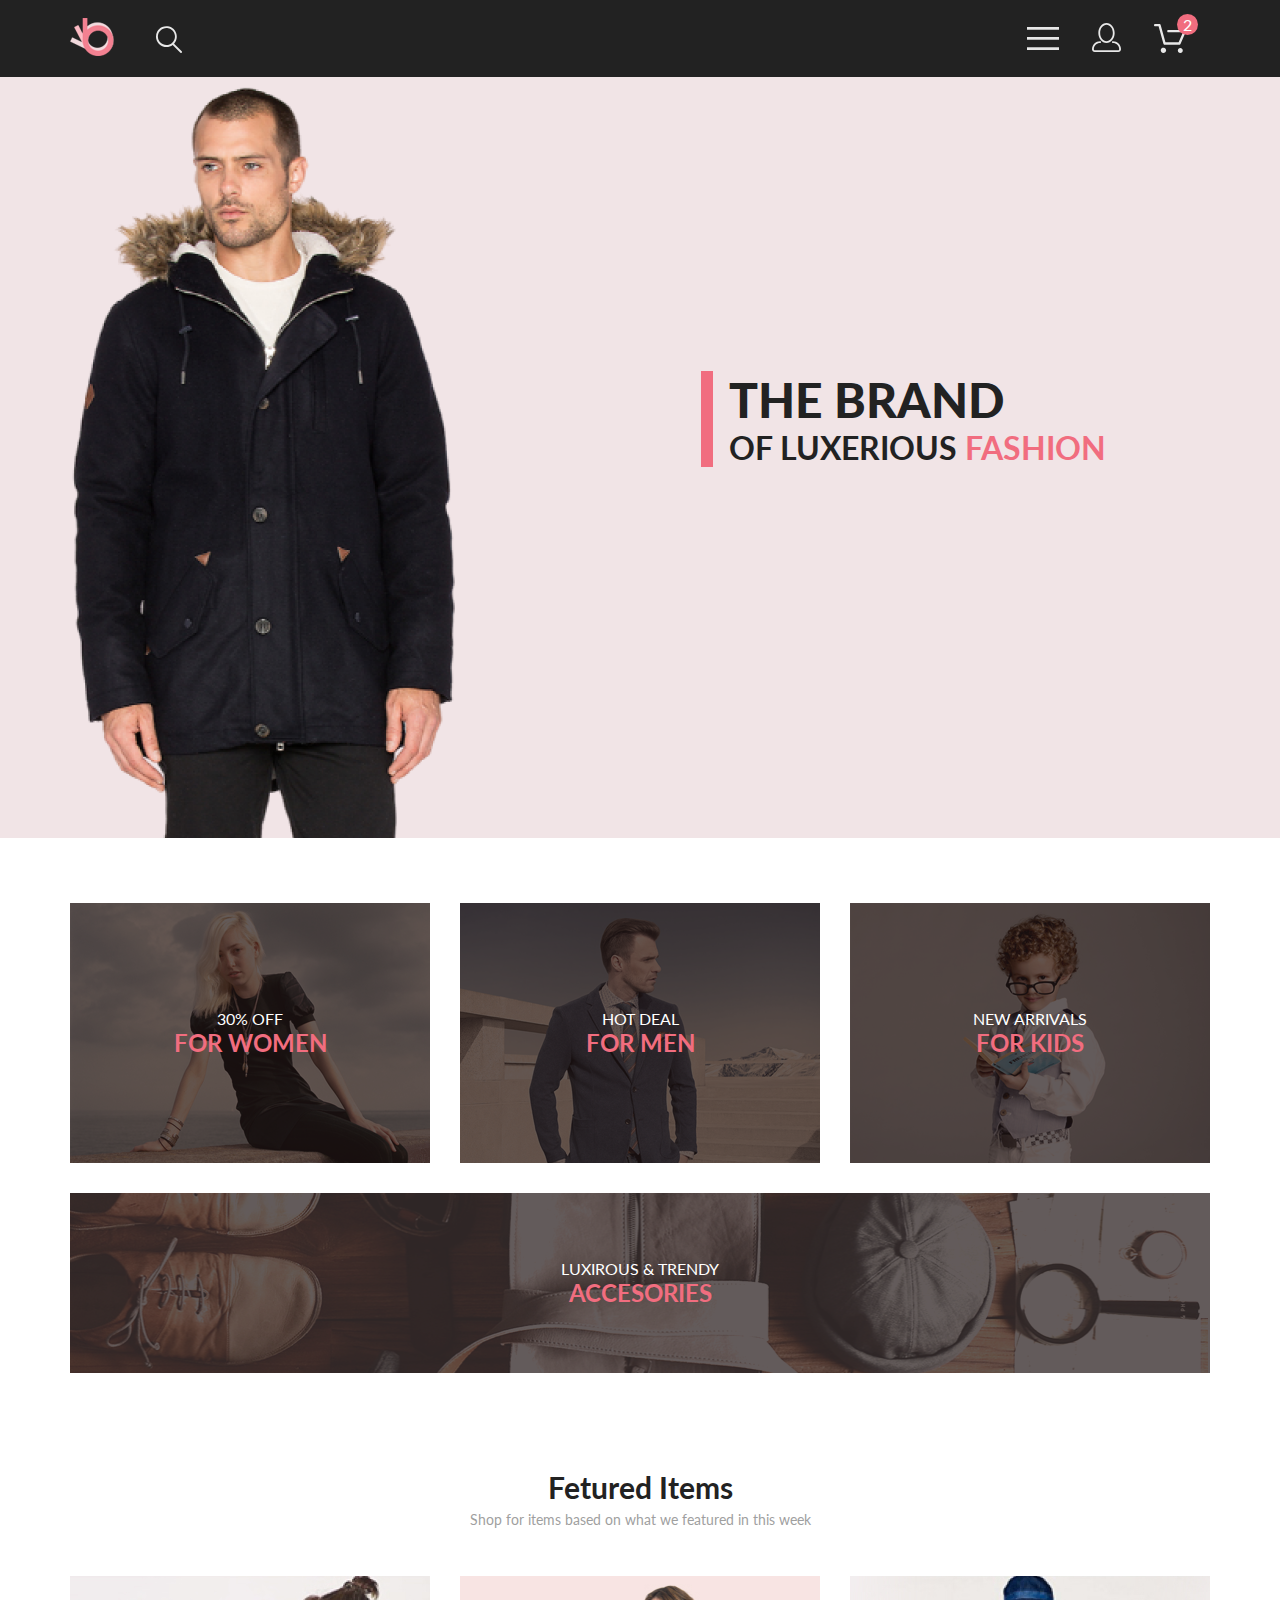
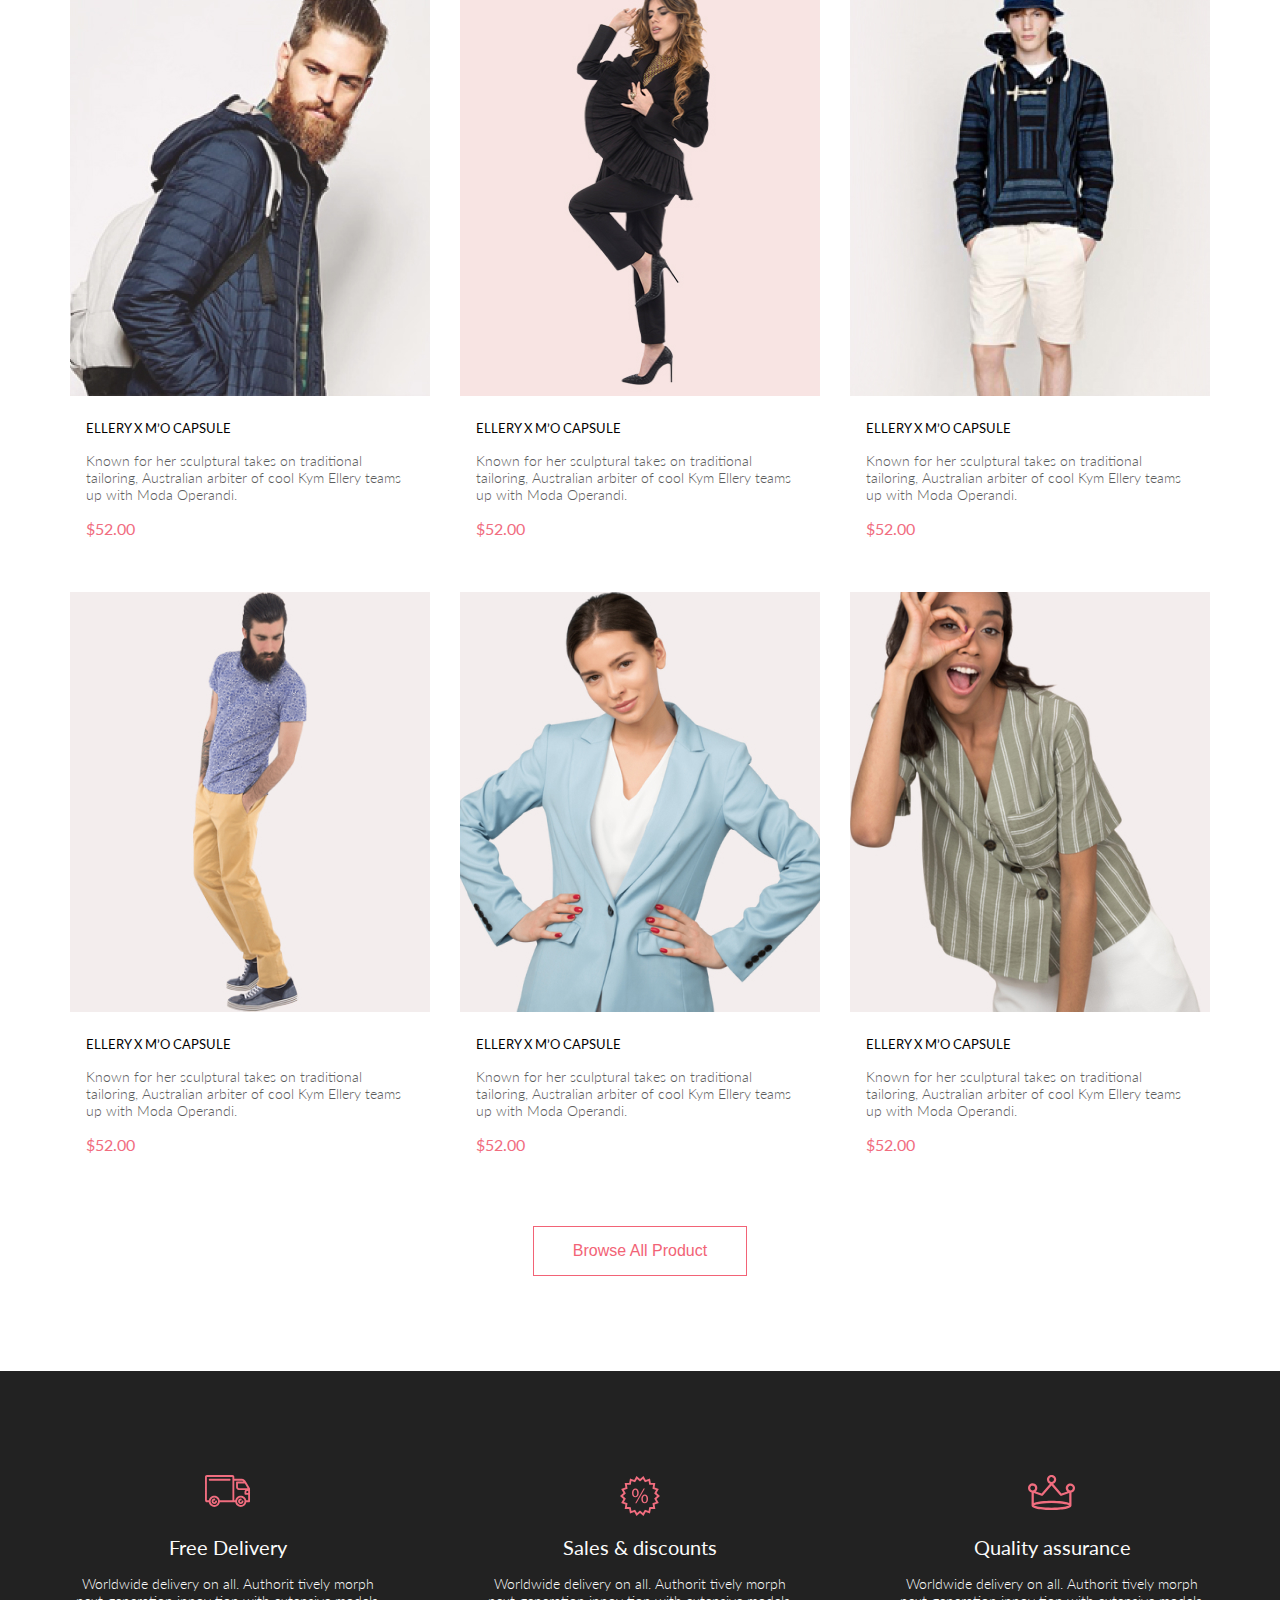
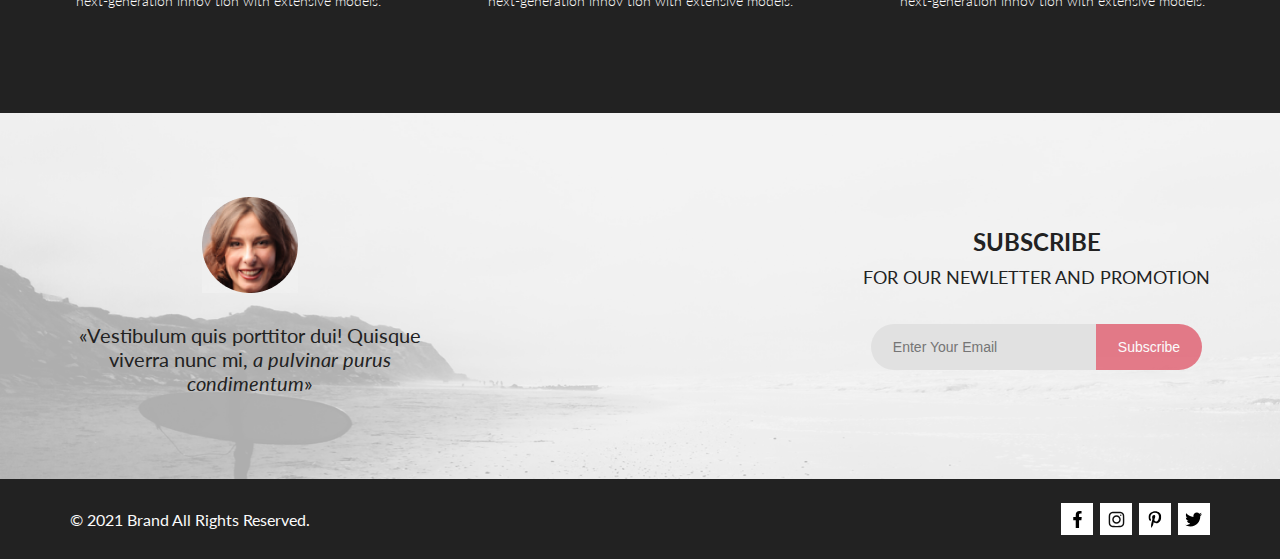
==== index.html @ fbf8406f "change structure" ====
<!DOCTYPE html>
<html lang="en">

<head>
    <meta charset="UTF-8">
    <meta name="viewport" content="width=device-width, initial-scale=1.0">
    <link rel="stylesheet" href="/styles/style.css">
    <link href="https://fonts.googleapis.com/css2?family=Lato:wght@300;400;700;900&display=swap" rel="stylesheet">
    <title>Main</title>
</head>

<body>
    <header class="nav center">
        <nav class="nav-left">
            <a href="#">
                <img src="/img/logo.png" alt="logo" class="logo">
            </a>
            <svg class="search" width="27" height="28" viewBox="0 0 27 28" fill="none"
                xmlns="http://www.w3.org/2000/svg">
                <path
                    d="M19.0589 17.6251C20.6705 15.865 21.6275 13.6039 21.769 11.2216C21.9106 8.83932 21.2281 6.48088 19.8362 4.54232C18.4443 2.60377 16.4278 1.20318 14.1252 0.575765C11.8227 -0.0516554 9.37437 0.132305 7.19143 1.09675C5.0085 2.0612 3.22389 3.74739 2.1373 5.87217C1.05071 7.99695 0.728322 10.4309 1.22426 12.7653C1.72021 15.0997 3.00428 17.1923 4.86085 18.6919C6.71741 20.1914 9.0334 21.0064 11.4199 21.0001C13.6723 21.0031 15.8638 20.2691 17.6599 18.9101L25.4079 26.7171C25.4934 26.8061 25.5958 26.8772 25.7091 26.9261C25.8225 26.9751 25.9444 27.0009 26.0679 27.0021C26.1916 27.0024 26.314 26.9773 26.4276 26.9283C26.5411 26.8793 26.6434 26.8074 26.7279 26.7171C26.9018 26.5362 26.999 26.295 26.999 26.0441C26.999 25.7931 26.9018 25.5519 26.7279 25.371L19.0589 17.6251ZM2.88589 10.5001C2.89873 8.81477 3.41021 7.17101 4.35586 5.776C5.30151 4.38098 6.63899 3.29715 8.1997 2.66114C9.76042 2.02513 11.4745 1.86542 13.1258 2.20213C14.7772 2.53884 16.2919 3.3569 17.479 4.55319C18.6661 5.74948 19.4725 7.27044 19.7965 8.92433C20.1204 10.5782 19.9475 12.291 19.2995 13.8468C18.6515 15.4026 17.5574 16.7316 16.1551 17.6665C14.7529 18.6014 13.1052 19.1002 11.4199 19.1C9.14843 19.0892 6.97409 18.1775 5.3741 16.5652C3.77412 14.9528 2.87924 12.7715 2.88589 10.5001Z"
                    fill="#E8E8E8" />
            </svg>

        </nav>
        <nav class="nav-right">
            <svg onclick="display()" class="nav-bar" width="32" height="23" viewBox="0 0 32 23" fill="none"
                xmlns="http://www.w3.org/2000/svg">
                <path d="M0 23V20.31H32V23H0ZM0 12.76V10.07H32V12.76H0ZM0 2.69V0H32V2.69H0Z" fill="#E8E8E8" />
            </svg>

            <a href="/pages/registration.html" class="profile">
                <svg class="profile" width="29" height="29" viewBox="0 0 29 29" fill="none"
                    xmlns="http://www.w3.org/2000/svg">
                    <path
                        d="M14.5 19.937C19 19.937 22.656 15.464 22.656 9.968C22.656 4.472 19 0 14.5 0C13.3631 0.0217413 12.2463 0.303398 11.2351 0.823397C10.2239 1.34339 9.34507 2.08794 8.66602 3C7.12663 4.99573 6.30819 7.45381 6.34399 9.974C6.34399 15.465 10 19.937 14.5 19.937ZM14.5 1.813C18 1.813 20.844 5.472 20.844 9.969C20.844 14.466 17.998 18.125 14.5 18.125C11.002 18.125 8.15603 14.465 8.15503 9.969C8.15403 5.473 11 1.813 14.5 1.813ZM20.844 18.125C20.6036 18.125 20.373 18.2205 20.203 18.3905C20.033 18.5605 19.9375 18.7911 19.9375 19.0315C19.9375 19.2719 20.033 19.5025 20.203 19.6725C20.373 19.8425 20.6036 19.938 20.844 19.938C22.526 19.9399 24.1386 20.6088 25.3279 21.7982C26.5172 22.9875 27.1861 24.6 27.188 26.282C27.1875 26.5221 27.0918 26.7523 26.922 26.9221C26.7522 27.0918 26.5221 27.1875 26.282 27.188H2.71997C2.47985 27.1875 2.24975 27.0918 2.07996 26.9221C1.91016 26.7523 1.81449 26.5221 1.81396 26.282C1.81608 24.6001 2.48517 22.9877 3.67444 21.7985C4.86371 20.6092 6.47608 19.9401 8.15796 19.938C8.39824 19.938 8.62868 19.8425 8.79858 19.6726C8.96849 19.5027 9.06396 19.2723 9.06396 19.032C9.06396 18.7917 8.96849 18.5613 8.79858 18.3914C8.62868 18.2215 8.39824 18.126 8.15796 18.126C5.99541 18.1279 3.92201 18.9875 2.39258 20.5164C0.863144 22.0453 0.00264777 24.1185 0 26.281C0.000794067 27.0019 0.287502 27.693 0.797241 28.2027C1.30698 28.7125 1.99811 28.9992 2.71899 29H26.282C27.0027 28.9989 27.6936 28.7121 28.2031 28.2024C28.7126 27.6927 28.9992 27.0017 29 26.281C28.9974 24.1187 28.1372 22.0457 26.6083 20.5168C25.0793 18.9878 23.0063 18.1276 20.844 18.125Z"
                        fill="#E8E8E8" />
                </svg>
            </a>

            <a class="cart-icon" href="/pages/cart.html">
                <svg class="cart-icon" width="32" height="29" viewBox="0 0 32 29" fill="none"
                    xmlns="http://www.w3.org/2000/svg">
                    <path
                        d="M26.2009 29C25.5532 28.9738 24.9415 28.6948 24.4972 28.2227C24.0529 27.7506 23.8114 27.1232 23.8245 26.475C23.8376 25.8269 24.1043 25.2097 24.5673 24.7559C25.0303 24.3022 25.6527 24.048 26.301 24.048C26.9493 24.048 27.5717 24.3022 28.0347 24.7559C28.4977 25.2097 28.7644 25.8269 28.7775 26.475C28.7906 27.1232 28.549 27.7506 28.1047 28.2227C27.6604 28.6948 27.0488 28.9738 26.401 29H26.2009ZM6.75293 26.32C6.75293 25.79 6.91011 25.2718 7.20459 24.8311C7.49907 24.3904 7.91764 24.0469 8.40735 23.844C8.89705 23.6412 9.43594 23.5881 9.95581 23.6915C10.4757 23.7949 10.9532 24.0502 11.328 24.425C11.7028 24.7998 11.9581 25.2773 12.0615 25.7972C12.1649 26.317 12.1118 26.8559 11.9089 27.3456C11.7061 27.8353 11.3626 28.2539 10.9219 28.5483C10.4812 28.8428 9.96304 29 9.43298 29C9.08087 29.0003 8.73212 28.9311 8.40674 28.7966C8.08136 28.662 7.78569 28.4646 7.53662 28.2158C7.28755 27.9669 7.09001 27.6713 6.9552 27.3461C6.82039 27.0208 6.75098 26.6721 6.75098 26.32H6.75293ZM10.553 20.686C10.2935 20.6868 10.0409 20.6024 9.83411 20.4457C9.62727 20.2891 9.47758 20.0689 9.40796 19.819L4.57495 2.36401H1.18201C0.868521 2.36401 0.567859 2.23947 0.346191 2.01781C0.124523 1.79614 0 1.49549 0 1.18201C0 0.868519 0.124523 0.567873 0.346191 0.346205C0.567859 0.124537 0.868521 5.81268e-06 1.18201 5.81268e-06H5.46301C5.7225 -0.00080736 5.97504 0.0837201 6.18176 0.240568C6.38848 0.397416 6.53784 0.617884 6.60693 0.868006L11.4399 18.323H24.6179L29.001 8.27501H14.401C14.2428 8.27961 14.0854 8.25242 13.9379 8.19507C13.7904 8.13771 13.6559 8.05134 13.5424 7.94108C13.4288 7.83082 13.3386 7.69891 13.277 7.55315C13.2154 7.40739 13.1836 7.25075 13.1836 7.0925C13.1836 6.93426 13.2154 6.77762 13.277 6.63186C13.3386 6.4861 13.4288 6.35419 13.5424 6.24393C13.6559 6.13367 13.7904 6.0473 13.9379 5.98994C14.0854 5.93259 14.2428 5.90541 14.401 5.91001H30.814C31.0097 5.90996 31.2022 5.95866 31.3744 6.05172C31.5465 6.14478 31.6928 6.27926 31.7999 6.44301C31.9078 6.60729 31.9734 6.79569 31.9908 6.99145C32.0083 7.18721 31.9771 7.38424 31.9 7.565L26.495 19.977C26.4026 20.1876 26.251 20.3668 26.0585 20.4927C25.866 20.6186 25.641 20.6858 25.411 20.686H10.553Z"
                        fill="#E8E8E8" />
                </svg>
            </a>


            <aside class="aside-menu" id="menu">
                <section class="menu">
                    <h4>Menu</h4>
                    <div class="menu-content">
                        <article class="man">
                            <h4>Man</h4>
                            <div class="column-menu"><a href="#">Accesories</a><a href="#">Bags</a><a
                                    href="#">Denim</a><a href="#">T-shirts</a></div>
                        </article>
                        <article class="woman">
                            <h4>Woman</h4>
                            <div class="column-menu"><a href="#">Accesories</a><a href="#">Jackets
                                    &amp;&nbsp;Coats</a><a href="#">Polos</a><a href="#">T-shirts</a><a
                                    href="#">Shirts</a></div>
                        </article>
                        <article class="kids">
                            <h4>Kids</h4>
                            <div class="column-menu"><a href="#">Accesories</a><a href="#">Jackets
                                    &amp;&nbsp;Coats</a><a href="#">Polos</a><a href="#">T-shirts</a><a
                                    href="#">Shirts</a><a href="#">Bags</a>
                            </div>
                        </article>
                    </div>
                </section>
            </aside>
        </nav>
    </header>

    <div class="center bg">
        <div class="brand">
            <img src="/img/man.png" alt="model">
            <article class="content">
                <h1 class="title">The brand</h1>
                <h2 class="subtitle">of&nbsp;luxerious <span class="mark">fashion</span></h2>
            </article>
        </div>
    </div>

    <div class="categories center">
        <div class="category img-bg1">
            <article class="category-content">
                <h4 class="subtitle">30% Off</h4>
                <h3 class="title">For women</h3>
            </article>
        </div>
        <div class="category img-bg2">
            <article class="category-content">
                <h4 class="subtitle">Hot Deal</h4>
                <h3 class="title">For men</h3>
            </article>
        </div>
        <div class="category img-bg3">
            <article class="category-content">
                <h4 class="subtitle">New Arrivals</h4>
                <h3 class="title">For kids</h3>
            </article>
        </div>
        <div class="category long img-bg4">
            <article class="category-content">
                <h4 class="subtitle">Luxirous &amp;&nbsp;Trendy</h4>
                <h3 class="title">Accesories</h3>
            </article>
        </div>
    </div>

    <div class="products center">
        <article class="sencation">
            <h2>Fetured Items</h2>
            <p>Shop for items based on&nbsp;what we&nbsp;featured in&nbsp;this week</p>
        </article>
        <div class="items">
            <a href="/pages/product.html">
                <div class="item">
                    <div class="hover-container">
                        <button class="browse-all to-cart"><svg xmlns="http://www.w3.org/2000/svg" width="27"
                                height="25" viewBox="0 0 27 25" fill="none">
                                <path
                                    d="M5.49847 22.185C5.50635 21.752 5.64091 21.3309 5.88519 20.9748C6.12947 20.6186 6.47261 20.3431 6.87158 20.1828C7.27055 20.0226 7.7076 19.9848 8.12781 20.0741C8.54802 20.1635 8.93269 20.376 9.23358 20.685C9.53447 20.994 9.73817 21.3857 9.81909 21.811C9.90002 22.2363 9.85453 22.6763 9.68842 23.0756C9.52231 23.475 9.24296 23.8161 8.88538 24.0559C8.52779 24.2957 8.10791 24.4237 7.67847 24.4237C7.38955 24.4211 7.10399 24.3611 6.83807 24.2472C6.57216 24.1333 6.3311 23.9676 6.12866 23.7597C5.92623 23.5518 5.76639 23.3057 5.65826 23.0355C5.55013 22.7653 5.49584 22.4763 5.49847 22.185ZM21.3045 24.4237C20.8711 24.4303 20.4453 24.3087 20.0797 24.074C19.7141 23.8393 19.4247 23.5017 19.2471 23.103C19.0696 22.7042 19.0117 22.2618 19.0806 21.8303C19.1496 21.3988 19.3423 20.9971 19.6351 20.6748C19.9278 20.3524 20.3077 20.1236 20.728 20.0165C21.1482 19.9095 21.5903 19.929 21.9997 20.0724C22.4091 20.2159 22.7679 20.4771 23.0317 20.8238C23.2956 21.1706 23.453 21.5877 23.4845 22.0236C23.5269 22.6155 23.3369 23.2004 22.9555 23.6523C22.7706 23.8745 22.5436 24.0574 22.2877 24.1901C22.0319 24.3227 21.7524 24.4025 21.4655 24.4247L21.3045 24.4237ZM8.59351 17.4855C8.38116 17.4851 8.17488 17.414 8.00671 17.2833C7.83855 17.1525 7.71792 16.9694 7.66351 16.7624L3.73651 2.19527H0.978516C0.719001 2.19527 0.470064 2.09128 0.28656 1.90622C0.103056 1.72116 0 1.47018 0 1.20847C0 0.946764 0.103056 0.695782 0.28656 0.510726C0.470064 0.325669 0.719001 0.22168 0.978516 0.22168H4.45752C4.66982 0.222254 4.876 0.293463 5.04413 0.424184C5.21226 0.554905 5.33295 0.737883 5.38751 0.944787L9.31451 15.5119H20.0185L23.5765 7.12665H11.7185C11.459 7.12665 11.2101 7.02266 11.0266 6.83761C10.8431 6.65255 10.74 6.40157 10.74 6.13986C10.74 5.87815 10.8431 5.62717 11.0266 5.44211C11.2101 5.25705 11.459 5.15306 11.7185 5.15306H25.0535C25.2131 5.15352 25.3701 5.19451 25.5099 5.27223C25.6497 5.34995 25.7679 5.46195 25.8535 5.59784C25.9413 5.73569 25.9945 5.89303 26.0084 6.05627C26.0224 6.21951 25.9966 6.38368 25.9335 6.53465L21.5425 16.8935C21.469 17.0684 21.3462 17.2177 21.1895 17.3229C21.0327 17.4281 20.8488 17.4846 20.6605 17.4855H8.59351Z"
                                    fill="#EF5B70" />
                            </svg>Add to&nbsp;Cart</button>
                    </div>
                    <img src="/img/item1.jpg" alt="">
                    <article class="item-content">
                        <h4>ELLERY X&nbsp;M&rsquo;O CAPSULE</h4>
                        <p>Known for her sculptural takes on&nbsp;traditional tailoring, Australian arbiter of&nbsp;cool
                            Kym
                            Ellery
                            teams
                            up&nbsp;with Moda Operandi.</p>
                        <p class="price">$52.00</p>
                    </article>
                </div>
            </a>
            <a href="/pages/product.html">
                <div class="item">
                    <div class="hover-container">
                        <button class="browse-all to-cart"><svg xmlns="http://www.w3.org/2000/svg" width="27"
                                height="25" viewBox="0 0 27 25" fill="none">
                                <path
                                    d="M5.49847 22.185C5.50635 21.752 5.64091 21.3309 5.88519 20.9748C6.12947 20.6186 6.47261 20.3431 6.87158 20.1828C7.27055 20.0226 7.7076 19.9848 8.12781 20.0741C8.54802 20.1635 8.93269 20.376 9.23358 20.685C9.53447 20.994 9.73817 21.3857 9.81909 21.811C9.90002 22.2363 9.85453 22.6763 9.68842 23.0756C9.52231 23.475 9.24296 23.8161 8.88538 24.0559C8.52779 24.2957 8.10791 24.4237 7.67847 24.4237C7.38955 24.4211 7.10399 24.3611 6.83807 24.2472C6.57216 24.1333 6.3311 23.9676 6.12866 23.7597C5.92623 23.5518 5.76639 23.3057 5.65826 23.0355C5.55013 22.7653 5.49584 22.4763 5.49847 22.185ZM21.3045 24.4237C20.8711 24.4303 20.4453 24.3087 20.0797 24.074C19.7141 23.8393 19.4247 23.5017 19.2471 23.103C19.0696 22.7042 19.0117 22.2618 19.0806 21.8303C19.1496 21.3988 19.3423 20.9971 19.6351 20.6748C19.9278 20.3524 20.3077 20.1236 20.728 20.0165C21.1482 19.9095 21.5903 19.929 21.9997 20.0724C22.4091 20.2159 22.7679 20.4771 23.0317 20.8238C23.2956 21.1706 23.453 21.5877 23.4845 22.0236C23.5269 22.6155 23.3369 23.2004 22.9555 23.6523C22.7706 23.8745 22.5436 24.0574 22.2877 24.1901C22.0319 24.3227 21.7524 24.4025 21.4655 24.4247L21.3045 24.4237ZM8.59351 17.4855C8.38116 17.4851 8.17488 17.414 8.00671 17.2833C7.83855 17.1525 7.71792 16.9694 7.66351 16.7624L3.73651 2.19527H0.978516C0.719001 2.19527 0.470064 2.09128 0.28656 1.90622C0.103056 1.72116 0 1.47018 0 1.20847C0 0.946764 0.103056 0.695782 0.28656 0.510726C0.470064 0.325669 0.719001 0.22168 0.978516 0.22168H4.45752C4.66982 0.222254 4.876 0.293463 5.04413 0.424184C5.21226 0.554905 5.33295 0.737883 5.38751 0.944787L9.31451 15.5119H20.0185L23.5765 7.12665H11.7185C11.459 7.12665 11.2101 7.02266 11.0266 6.83761C10.8431 6.65255 10.74 6.40157 10.74 6.13986C10.74 5.87815 10.8431 5.62717 11.0266 5.44211C11.2101 5.25705 11.459 5.15306 11.7185 5.15306H25.0535C25.2131 5.15352 25.3701 5.19451 25.5099 5.27223C25.6497 5.34995 25.7679 5.46195 25.8535 5.59784C25.9413 5.73569 25.9945 5.89303 26.0084 6.05627C26.0224 6.21951 25.9966 6.38368 25.9335 6.53465L21.5425 16.8935C21.469 17.0684 21.3462 17.2177 21.1895 17.3229C21.0327 17.4281 20.8488 17.4846 20.6605 17.4855H8.59351Z"
                                    fill="#EF5B70" />
                            </svg>Add to&nbsp;Cart</button>
                    </div>
                    <img src="/img/item2.jpg" alt="">
                    <article class="item-content">
                        <h4>ELLERY X&nbsp;M&rsquo;O CAPSULE</h4>
                        <p>Known for her sculptural takes on&nbsp;traditional tailoring, Australian arbiter of&nbsp;cool
                            Kym
                            Ellery
                            teams
                            up&nbsp;with Moda Operandi.</p>
                        <p class="price">$52.00</p>
                    </article>
                </div>
            </a>
            <a href="/pages/product.html">
                <div class="item">
                    <div class="hover-container">
                        <button class="browse-all to-cart"><svg xmlns="http://www.w3.org/2000/svg" width="27"
                                height="25" viewBox="0 0 27 25" fill="none">
                                <path
                                    d="M5.49847 22.185C5.50635 21.752 5.64091 21.3309 5.88519 20.9748C6.12947 20.6186 6.47261 20.3431 6.87158 20.1828C7.27055 20.0226 7.7076 19.9848 8.12781 20.0741C8.54802 20.1635 8.93269 20.376 9.23358 20.685C9.53447 20.994 9.73817 21.3857 9.81909 21.811C9.90002 22.2363 9.85453 22.6763 9.68842 23.0756C9.52231 23.475 9.24296 23.8161 8.88538 24.0559C8.52779 24.2957 8.10791 24.4237 7.67847 24.4237C7.38955 24.4211 7.10399 24.3611 6.83807 24.2472C6.57216 24.1333 6.3311 23.9676 6.12866 23.7597C5.92623 23.5518 5.76639 23.3057 5.65826 23.0355C5.55013 22.7653 5.49584 22.4763 5.49847 22.185ZM21.3045 24.4237C20.8711 24.4303 20.4453 24.3087 20.0797 24.074C19.7141 23.8393 19.4247 23.5017 19.2471 23.103C19.0696 22.7042 19.0117 22.2618 19.0806 21.8303C19.1496 21.3988 19.3423 20.9971 19.6351 20.6748C19.9278 20.3524 20.3077 20.1236 20.728 20.0165C21.1482 19.9095 21.5903 19.929 21.9997 20.0724C22.4091 20.2159 22.7679 20.4771 23.0317 20.8238C23.2956 21.1706 23.453 21.5877 23.4845 22.0236C23.5269 22.6155 23.3369 23.2004 22.9555 23.6523C22.7706 23.8745 22.5436 24.0574 22.2877 24.1901C22.0319 24.3227 21.7524 24.4025 21.4655 24.4247L21.3045 24.4237ZM8.59351 17.4855C8.38116 17.4851 8.17488 17.414 8.00671 17.2833C7.83855 17.1525 7.71792 16.9694 7.66351 16.7624L3.73651 2.19527H0.978516C0.719001 2.19527 0.470064 2.09128 0.28656 1.90622C0.103056 1.72116 0 1.47018 0 1.20847C0 0.946764 0.103056 0.695782 0.28656 0.510726C0.470064 0.325669 0.719001 0.22168 0.978516 0.22168H4.45752C4.66982 0.222254 4.876 0.293463 5.04413 0.424184C5.21226 0.554905 5.33295 0.737883 5.38751 0.944787L9.31451 15.5119H20.0185L23.5765 7.12665H11.7185C11.459 7.12665 11.2101 7.02266 11.0266 6.83761C10.8431 6.65255 10.74 6.40157 10.74 6.13986C10.74 5.87815 10.8431 5.62717 11.0266 5.44211C11.2101 5.25705 11.459 5.15306 11.7185 5.15306H25.0535C25.2131 5.15352 25.3701 5.19451 25.5099 5.27223C25.6497 5.34995 25.7679 5.46195 25.8535 5.59784C25.9413 5.73569 25.9945 5.89303 26.0084 6.05627C26.0224 6.21951 25.9966 6.38368 25.9335 6.53465L21.5425 16.8935C21.469 17.0684 21.3462 17.2177 21.1895 17.3229C21.0327 17.4281 20.8488 17.4846 20.6605 17.4855H8.59351Z"
                                    fill="#EF5B70" />
                            </svg>Add to&nbsp;Cart</button>
                    </div>
                    <img src="/img/item3.jpg" alt="">
                    <article class="item-content">
                        <h4>ELLERY X&nbsp;M&rsquo;O CAPSULE</h4>
                        <p>Known for her sculptural takes on&nbsp;traditional tailoring, Australian arbiter of&nbsp;cool
                            Kym
                            Ellery
                            teams
                            up&nbsp;with Moda Operandi.</p>
                        <p class="price">$52.00</p>
                    </article>
                </div>
            </a>
            <a href="/pages/product.html">
                <div class="item">
                    <div class="hover-container">
                        <button class="browse-all to-cart"><svg xmlns="http://www.w3.org/2000/svg" width="27"
                                height="25" viewBox="0 0 27 25" fill="none">
                                <path
                                    d="M5.49847 22.185C5.50635 21.752 5.64091 21.3309 5.88519 20.9748C6.12947 20.6186 6.47261 20.3431 6.87158 20.1828C7.27055 20.0226 7.7076 19.9848 8.12781 20.0741C8.54802 20.1635 8.93269 20.376 9.23358 20.685C9.53447 20.994 9.73817 21.3857 9.81909 21.811C9.90002 22.2363 9.85453 22.6763 9.68842 23.0756C9.52231 23.475 9.24296 23.8161 8.88538 24.0559C8.52779 24.2957 8.10791 24.4237 7.67847 24.4237C7.38955 24.4211 7.10399 24.3611 6.83807 24.2472C6.57216 24.1333 6.3311 23.9676 6.12866 23.7597C5.92623 23.5518 5.76639 23.3057 5.65826 23.0355C5.55013 22.7653 5.49584 22.4763 5.49847 22.185ZM21.3045 24.4237C20.8711 24.4303 20.4453 24.3087 20.0797 24.074C19.7141 23.8393 19.4247 23.5017 19.2471 23.103C19.0696 22.7042 19.0117 22.2618 19.0806 21.8303C19.1496 21.3988 19.3423 20.9971 19.6351 20.6748C19.9278 20.3524 20.3077 20.1236 20.728 20.0165C21.1482 19.9095 21.5903 19.929 21.9997 20.0724C22.4091 20.2159 22.7679 20.4771 23.0317 20.8238C23.2956 21.1706 23.453 21.5877 23.4845 22.0236C23.5269 22.6155 23.3369 23.2004 22.9555 23.6523C22.7706 23.8745 22.5436 24.0574 22.2877 24.1901C22.0319 24.3227 21.7524 24.4025 21.4655 24.4247L21.3045 24.4237ZM8.59351 17.4855C8.38116 17.4851 8.17488 17.414 8.00671 17.2833C7.83855 17.1525 7.71792 16.9694 7.66351 16.7624L3.73651 2.19527H0.978516C0.719001 2.19527 0.470064 2.09128 0.28656 1.90622C0.103056 1.72116 0 1.47018 0 1.20847C0 0.946764 0.103056 0.695782 0.28656 0.510726C0.470064 0.325669 0.719001 0.22168 0.978516 0.22168H4.45752C4.66982 0.222254 4.876 0.293463 5.04413 0.424184C5.21226 0.554905 5.33295 0.737883 5.38751 0.944787L9.31451 15.5119H20.0185L23.5765 7.12665H11.7185C11.459 7.12665 11.2101 7.02266 11.0266 6.83761C10.8431 6.65255 10.74 6.40157 10.74 6.13986C10.74 5.87815 10.8431 5.62717 11.0266 5.44211C11.2101 5.25705 11.459 5.15306 11.7185 5.15306H25.0535C25.2131 5.15352 25.3701 5.19451 25.5099 5.27223C25.6497 5.34995 25.7679 5.46195 25.8535 5.59784C25.9413 5.73569 25.9945 5.89303 26.0084 6.05627C26.0224 6.21951 25.9966 6.38368 25.9335 6.53465L21.5425 16.8935C21.469 17.0684 21.3462 17.2177 21.1895 17.3229C21.0327 17.4281 20.8488 17.4846 20.6605 17.4855H8.59351Z"
                                    fill="#EF5B70" />
                            </svg>Add to&nbsp;Cart</button>
                    </div>
                    <img src="/img/item4.jpg" alt="">
                    <article class="item-content">
                        <h4>ELLERY X&nbsp;M&rsquo;O CAPSULE</h4>
                        <p>Known for her sculptural takes on&nbsp;traditional tailoring, Australian arbiter of&nbsp;cool
                            Kym
                            Ellery
                            teams
                            up&nbsp;with Moda Operandi.</p>
                        <p class="price">$52.00</p>
                    </article>
                </div>
            </a>
            <a href="/pages/product.html">
                <div class="item">
                    <div class="hover-container">
                        <button class="browse-all to-cart"><svg xmlns="http://www.w3.org/2000/svg" width="27"
                                height="25" viewBox="0 0 27 25" fill="none">
                                <path
                                    d="M5.49847 22.185C5.50635 21.752 5.64091 21.3309 5.88519 20.9748C6.12947 20.6186 6.47261 20.3431 6.87158 20.1828C7.27055 20.0226 7.7076 19.9848 8.12781 20.0741C8.54802 20.1635 8.93269 20.376 9.23358 20.685C9.53447 20.994 9.73817 21.3857 9.81909 21.811C9.90002 22.2363 9.85453 22.6763 9.68842 23.0756C9.52231 23.475 9.24296 23.8161 8.88538 24.0559C8.52779 24.2957 8.10791 24.4237 7.67847 24.4237C7.38955 24.4211 7.10399 24.3611 6.83807 24.2472C6.57216 24.1333 6.3311 23.9676 6.12866 23.7597C5.92623 23.5518 5.76639 23.3057 5.65826 23.0355C5.55013 22.7653 5.49584 22.4763 5.49847 22.185ZM21.3045 24.4237C20.8711 24.4303 20.4453 24.3087 20.0797 24.074C19.7141 23.8393 19.4247 23.5017 19.2471 23.103C19.0696 22.7042 19.0117 22.2618 19.0806 21.8303C19.1496 21.3988 19.3423 20.9971 19.6351 20.6748C19.9278 20.3524 20.3077 20.1236 20.728 20.0165C21.1482 19.9095 21.5903 19.929 21.9997 20.0724C22.4091 20.2159 22.7679 20.4771 23.0317 20.8238C23.2956 21.1706 23.453 21.5877 23.4845 22.0236C23.5269 22.6155 23.3369 23.2004 22.9555 23.6523C22.7706 23.8745 22.5436 24.0574 22.2877 24.1901C22.0319 24.3227 21.7524 24.4025 21.4655 24.4247L21.3045 24.4237ZM8.59351 17.4855C8.38116 17.4851 8.17488 17.414 8.00671 17.2833C7.83855 17.1525 7.71792 16.9694 7.66351 16.7624L3.73651 2.19527H0.978516C0.719001 2.19527 0.470064 2.09128 0.28656 1.90622C0.103056 1.72116 0 1.47018 0 1.20847C0 0.946764 0.103056 0.695782 0.28656 0.510726C0.470064 0.325669 0.719001 0.22168 0.978516 0.22168H4.45752C4.66982 0.222254 4.876 0.293463 5.04413 0.424184C5.21226 0.554905 5.33295 0.737883 5.38751 0.944787L9.31451 15.5119H20.0185L23.5765 7.12665H11.7185C11.459 7.12665 11.2101 7.02266 11.0266 6.83761C10.8431 6.65255 10.74 6.40157 10.74 6.13986C10.74 5.87815 10.8431 5.62717 11.0266 5.44211C11.2101 5.25705 11.459 5.15306 11.7185 5.15306H25.0535C25.2131 5.15352 25.3701 5.19451 25.5099 5.27223C25.6497 5.34995 25.7679 5.46195 25.8535 5.59784C25.9413 5.73569 25.9945 5.89303 26.0084 6.05627C26.0224 6.21951 25.9966 6.38368 25.9335 6.53465L21.5425 16.8935C21.469 17.0684 21.3462 17.2177 21.1895 17.3229C21.0327 17.4281 20.8488 17.4846 20.6605 17.4855H8.59351Z"
                                    fill="#EF5B70" />
                            </svg>Add to&nbsp;Cart</button>
                    </div>
                    <img src="/img/item5.jpg" alt="">
                    <article class="item-content">
                        <h4>ELLERY X&nbsp;M&rsquo;O CAPSULE</h4>
                        <p>Known for her sculptural takes on&nbsp;traditional tailoring, Australian arbiter of&nbsp;cool
                            Kym
                            Ellery
                            teams
                            up&nbsp;with Moda Operandi.</p>
                        <p class="price">$52.00</p>
                    </article>
                </div>
            </a>
            <a href="/pages/product.html">
                <div class="item">
                    <div class="hover-container">
                        <button class="browse-all to-cart"><svg xmlns="http://www.w3.org/2000/svg" width="27"
                                height="25" viewBox="0 0 27 25" fill="none">
                                <path
                                    d="M5.49847 22.185C5.50635 21.752 5.64091 21.3309 5.88519 20.9748C6.12947 20.6186 6.47261 20.3431 6.87158 20.1828C7.27055 20.0226 7.7076 19.9848 8.12781 20.0741C8.54802 20.1635 8.93269 20.376 9.23358 20.685C9.53447 20.994 9.73817 21.3857 9.81909 21.811C9.90002 22.2363 9.85453 22.6763 9.68842 23.0756C9.52231 23.475 9.24296 23.8161 8.88538 24.0559C8.52779 24.2957 8.10791 24.4237 7.67847 24.4237C7.38955 24.4211 7.10399 24.3611 6.83807 24.2472C6.57216 24.1333 6.3311 23.9676 6.12866 23.7597C5.92623 23.5518 5.76639 23.3057 5.65826 23.0355C5.55013 22.7653 5.49584 22.4763 5.49847 22.185ZM21.3045 24.4237C20.8711 24.4303 20.4453 24.3087 20.0797 24.074C19.7141 23.8393 19.4247 23.5017 19.2471 23.103C19.0696 22.7042 19.0117 22.2618 19.0806 21.8303C19.1496 21.3988 19.3423 20.9971 19.6351 20.6748C19.9278 20.3524 20.3077 20.1236 20.728 20.0165C21.1482 19.9095 21.5903 19.929 21.9997 20.0724C22.4091 20.2159 22.7679 20.4771 23.0317 20.8238C23.2956 21.1706 23.453 21.5877 23.4845 22.0236C23.5269 22.6155 23.3369 23.2004 22.9555 23.6523C22.7706 23.8745 22.5436 24.0574 22.2877 24.1901C22.0319 24.3227 21.7524 24.4025 21.4655 24.4247L21.3045 24.4237ZM8.59351 17.4855C8.38116 17.4851 8.17488 17.414 8.00671 17.2833C7.83855 17.1525 7.71792 16.9694 7.66351 16.7624L3.73651 2.19527H0.978516C0.719001 2.19527 0.470064 2.09128 0.28656 1.90622C0.103056 1.72116 0 1.47018 0 1.20847C0 0.946764 0.103056 0.695782 0.28656 0.510726C0.470064 0.325669 0.719001 0.22168 0.978516 0.22168H4.45752C4.66982 0.222254 4.876 0.293463 5.04413 0.424184C5.21226 0.554905 5.33295 0.737883 5.38751 0.944787L9.31451 15.5119H20.0185L23.5765 7.12665H11.7185C11.459 7.12665 11.2101 7.02266 11.0266 6.83761C10.8431 6.65255 10.74 6.40157 10.74 6.13986C10.74 5.87815 10.8431 5.62717 11.0266 5.44211C11.2101 5.25705 11.459 5.15306 11.7185 5.15306H25.0535C25.2131 5.15352 25.3701 5.19451 25.5099 5.27223C25.6497 5.34995 25.7679 5.46195 25.8535 5.59784C25.9413 5.73569 25.9945 5.89303 26.0084 6.05627C26.0224 6.21951 25.9966 6.38368 25.9335 6.53465L21.5425 16.8935C21.469 17.0684 21.3462 17.2177 21.1895 17.3229C21.0327 17.4281 20.8488 17.4846 20.6605 17.4855H8.59351Z"
                                    fill="#EF5B70" />
                            </svg>Add to&nbsp;Cart</button>
                    </div>
                    <img src="/img/item6.jpg" alt="">
                    <article class="item-content">
                        <h4>ELLERY X&nbsp;M&rsquo;O CAPSULE</h4>
                        <p>Known for her sculptural takes on&nbsp;traditional tailoring, Australian arbiter of&nbsp;cool
                            Kym
                            Ellery
                            teams
                            up&nbsp;with Moda Operandi.</p>
                        <p class="price">$52.00</p>
                    </article>
                </div>
            </a>
        </div>
        <a href="/pages/catalog.html"><button class="browse-all">Browse All Product</button></a>
    </div>

    <div class="feature center">
        <article class="feature-item">
            <img src="/img/feature-icon1.svg" alt="delivery" class="feature-icon1">
            <h3>Free Delivery</h3>
            <p>Worldwide delivery on&nbsp;all. Authorit tively morph next-generation innov tion with extensive models.
            </p>
        </article>
        <article class="feature-item">
            <img src="/img/feature-icon2.svg" alt="sales" class="feature-icon2">
            <h3>Sales &amp;&nbsp;discounts</h3>
            <p>Worldwide delivery on&nbsp;all. Authorit tively morph next-generation innov tion with extensive models.
            </p>
        </article>
        <article class="feature-item">
            <img src="/img/feature-icon3.svg" alt="assurance" class="feature-icon3">
            <h3>Quality assurance</h3>
            <p>Worldwide delivery on&nbsp;all. Authorit tively morph next-generation innov tion with extensive models.
            </p>
        </article>
    </div>

    <div class="subscribe center">
        <div class="subscribe-bg"></div>
        <div class="subscribe-left">
            <img src="/img/subscriber.png" alt="subscriber" class="subscriber">
            <p>&laquo;Vestibulum quis porttitor dui! Quisque viverra nunc&nbsp;mi, <span>a&nbsp;pulvinar purus
                    condimentum</span>&raquo;</p>
        </div>
        <article class="subscribe-right">
            <h2>Subscribe</h2>
            <p>For our newletter and promotion</p>
            <form class="email">
                <input type="email" placeholder="Enter Your Email"><button type="submit">Subscribe</button>
            </form>
        </article>
    </div>



    <footer class="center">
        <p class="footer-content">&copy;&nbsp;2021 Brand All Rights Reserved.</p>
        <div class="icons">
            <div class="icon-block"><img src="/img/icon1.svg" alt="facebook" class="icon"></div>
            <div class="icon-block"><img src="/img/icon2.svg" alt="instagram" class="icon"></div>
            <div class="icon-block"><img src="/img/icon3.svg" alt="painterest" class="icon"></div>
            <div class="icon-block"><img src="/img/icon4.svg" alt="twitter" class="icon"></div>
        </div>
    </footer>

    <script>
        function display() {
            if (
                document.getElementById("menu").style.display != "block"
            ) {
                document.getElementById("menu").style.display = "block";
            } else {
                document.getElementById("menu").style.display = "none";
            }
        }
    </script>
</body>

</html>
---- styles/style.css ----
.nav {
  display: flex;
  flex-flow: row wrap;
  justify-content: space-between;
  align-items: center;
  z-index: 10000;
  position: fixed;
  top: 0;
  width: 100%;
  padding: 18px;
  background-color: #222;
}
.nav-left {
  display: flex;
  align-items: center;
  gap: 41px;
}
.nav .search {
  margin-top: 3px;
}
.nav-right {
  position: relative;
  display: flex;
  align-items: center;
  gap: 33px;
}
.nav-right .cart-icon {
  position: relative;
  height: 29px;
  margin-right: 12px;
}
.nav-right .cart-icon::after {
  position: absolute;
  content: "2";
  top: -10px;
  right: 0;
  padding: 1px 6px;
  color: #fff;
  background-color: #f16d7f;
  border-radius: 100%;
  border: none;
}
.nav svg {
  transition: 0.2s ease-in-out;
  cursor: pointer;
}
.nav svg:hover path {
  fill: #f16d7f;
}

.aside-menu {
  display: none;
}

.nav-bar {
  cursor: pointer;
}

.aside-menu {
  border: none;
  background: #fff;
  position: absolute;
  display: none;
  z-index: 5;
  width: 232px;
  padding: 32px;
  top: 55px;
  right: 0px;
}

.menu {
  display: flex;
  flex-flow: column wrap;
  gap: 24px;
  font-size: 14px;
}

.menu h4 {
  color: #000;
  font-weight: 700;
  text-transform: uppercase;
}

.menu-content {
  display: flex;
  flex-flow: column wrap;
  gap: 20px;
  padding-left: 1px;
  font-weight: 400;
}

.menu-content article {
  display: flex;
  flex-flow: column wrap;
  gap: 12px;
}

.menu-content h4 {
  color: #f16d7f;
  font-weight: 400;
}

.column-menu {
  display: flex;
  flex-flow: column wrap;
  gap: 11px;
  padding-left: 21.5px;
}

.item {
  display: flex;
  flex-flow: column wrap;
  position: relative;
  transition: 0.2s ease-in-out;
}

.item:hover {
  box-shadow: 0px 4px 5px 2px rgba(60, 60, 61, 0.2);
  background: #f8f8f8;
}

.hover-container {
  display: none;
  justify-content: center;
  align-items: center;
  width: 100%;
  height: 420px;
  z-index: 3;
  position: absolute;
  background-color: rgba(58, 56, 56, 0.86);
  transition: 0.2s ease-in-out;
}

.item:hover .hover-container {
  display: flex;
}
.item:hover .hover-container button {
  color: #fff;
  display: flex;
  margin: 0;
  font-size: 14px;
  padding: 10px 15px;
  gap: 10px;
  align-items: center;
  border: 1px solid #fff;
}
.item:hover .hover-container button path {
  fill: #fff;
}

.item-content {
  display: flex;
  flex-flow: column wrap;
  justify-content: center;
  align-items: start;
  padding: 24px 16px;
  gap: 16px;
}

.item-content h4 {
  color: #000;
  font-size: 13px;
  font-weight: 400;
}

.item-content p {
  color: #5d5d5d;
  font-size: 14px;
  font-weight: 300;
}

.item-content .price {
  color: #f16d7f;
  font-size: 16px;
  font-weight: 400;
}

.feature {
  display: flex;
  flex-flow: row wrap;
  justify-content: space-between;
  align-items: center;
  padding-top: 104px;
  padding-bottom: 104px;
  background-color: #222;
  gap: 30px;
}

.feature-item {
  display: flex;
  flex-flow: column wrap;
  text-align: center;
}

.feature-item h3 {
  color: #fbfbfb;
  font-size: 19.96px;
  font-weight: 400;
  margin-bottom: 16px;
}

.feature-item p {
  color: #fbfbfb;
  font-size: 13.972px;
  font-weight: 300;
  width: 316px;
}

.feature-icon1 {
  margin-bottom: 28px;
}

.feature-icon2 {
  margin-bottom: 19px;
}

.feature-icon3 {
  margin-bottom: 25px;
}

.subscribe {
  display: flex;
  flex-flow: row wrap;
  justify-content: space-between;
  align-items: center;
  position: relative;
  background: url("/img/subscribe-bg.png") center no-repeat;
  padding-top: 84px;
  padding-bottom: 84px;
  background-size: cover;
}

.subscribe-bg {
  position: absolute;
  top: 0;
  left: 0;
  width: 100%;
  height: 100%;
  background: rgba(244, 244, 244, 0.7);
}

.subscribe-left {
  display: flex;
  flex-flow: column wrap;
  z-index: 2;
  align-items: center;
  text-align: center;
  gap: 30px;
}

.subscribe-left p {
  width: 360px;
  color: #222;
  font-size: 20px;
  font-weight: 400;
}

.subscribe-left span {
  font-style: italic;
}

.subscriber {
  width: 96px;
}

.subscribe-right {
  display: flex;
  flex-flow: column wrap;
  z-index: 2;
  align-items: center;
}

.subscribe-right h2 {
  color: #222;
  text-transform: uppercase;
  text-align: center;
  font-size: 24px;
  font-weight: 700;
  line-height: 167.2%; /* 40.128px */
}

.subscribe-right p {
  color: #222;
  text-transform: uppercase;
  font-size: 18px;
  font-weight: 400;
  line-height: 167.2%;
  margin-bottom: 32px;
}

form.email {
  display: flex;
  flex-flow: row nowrap;
  gap: 0;
}

.email input {
  background-color: #e1e1e1;
  color: #222;
  font-size: 14px;
  font-weight: 400;
  padding: 15px 22px;
  border-top-left-radius: 50px;
  border-bottom-left-radius: 50px;
  border: none;
}

.email button {
  background-color: #e05c6e;
  color: #fff;
  text-align: center;
  font-size: 14px;
  font-weight: 400;
  padding: 15px 22px;
  border-top-right-radius: 50px;
  border-bottom-right-radius: 50px;
  border: none;
  cursor: pointer;
  opacity: 0.8;
  transition: 0.2s ease-in-out;
}

.email button:hover {
  opacity: 1;
}

.email button:active {
  opacity: 0.5;
}

footer {
  display: flex;
  flex-flow: row wrap;
  justify-content: space-between;
  align-items: center;
  background-color: #222;
  padding: 24px 0;
}

.footer-content {
  color: #fbfbfb;
  font-size: 16px;
  font-weight: 400;
}

.icons {
  display: flex;
  flex-flow: row wrap;
  gap: 7px;
}

.icon-block {
  display: flex;
  flex-flow: row nowrap;
  justify-content: center;
  align-items: center;
  width: 32px;
  height: 32px;
  background-color: #fff;
  cursor: pointer;
  transition: 0.2s ease-in-out;
}
.icon-block:hover {
  background-color: #f16d7f;
}

.icon {
  height: 17px;
}

.top-head {
  display: flex;
  flex-flow: row wrap;
  justify-content: space-between;
  align-items: center;
  margin-top: 74px;
  padding: 60px 0;
  text-transform: uppercase;
}
.top-head-title {
  color: #f16d7f;
  font-size: 24px;
  font-weight: 400;
}
.top-head-breadcrumb {
  display: flex;
  flex-flow: row wrap;
  list-style-type: none;
}
.top-head-breadcrumb-item {
  color: #636363;
  font-size: 14px;
  font-weight: 300;
}
.top-head-breadcrumb .active {
  color: #f16d7f;
  font-weight: 700;
}
.top-head-breadcrumb-item::before {
  content: "/";
  float: left;
  padding-right: 0.5rem;
  padding-left: 0.5rem;
}
.top-head-breadcrumb-item:first-child::before {
  content: "";
  padding: 0;
}

.filter-sort {
  display: flex;
  flex-flow: row wrap;
  position: relative;
  height: 132px;
  padding-top: 39px;
  gap: 30px;
}
.filter-sort .filter {
  padding-top: 13px;
  width: 360px;
  position: relative;
  transition: 0.3s ease-in-out;
  cursor: pointer;
  z-index: 10;
}
.filter-sort .filter[open] {
  background: #fff;
  box-shadow: 6px 4px 35px rgba(0, 0, 0, 0.21);
}
.filter-sort .filter[open] .filter-heading {
  color: #f16d7f;
}
.filter-sort .filter[open] path {
  fill: #f16d7f;
}
.filter-sort .filter-summary {
  display: flex;
  align-items: center;
  gap: 11px;
  padding-left: 16px;
}
.filter-sort .filter-summary-heading {
  color: #000;
  font-size: 14px;
  font-weight: 600;
}
.filter-sort .filter-content-item {
  margin-top: 16px;
  background: #fff;
  padding: 0 16px 16px;
}
.filter-sort .filter-content-item[open] .filter-content-item-heading {
  color: #f16d7f;
}
.filter-sort .filter-content-item-heading {
  padding-left: 11px;
  padding-bottom: 11px;
  color: #6f6e6e;
  font-size: 14px;
  font-weight: 400;
  border-left: #f16d7f 5px solid;
  border-bottom: #ebebeb 1px solid;
  cursor: pointer;
}
.filter-sort .filter-content-item-links {
  display: flex;
  flex-flow: column wrap;
  gap: 11px;
  padding-top: 24px;
  padding-bottom: 24px;
}
.filter-sort .filter-content-item-link {
  color: #6f6e6e;
  font-size: 14px;
  font-weight: 400;
}
.filter-sort .filter-content-item-link:hover {
  color: #f16d7f;
}
.filter-sort .sort {
  display: flex;
  flex-flow: row wrap;
  padding-top: 12px;
  gap: 28px;
}
.filter-sort .sort-details {
  position: relative;
}
.filter-sort .sort-summary {
  display: flex;
  align-items: center;
  gap: 10px;
  transition: 0.3s ease-in-out;
  cursor: pointer;
}
.filter-sort .sort-heading {
  color: #6f6e6e;
  font-size: 14px;
  font-weight: 400;
}
.filter-sort .sort-box {
  display: flex;
  flex-flow: column wrap;
  z-index: 10;
  gap: 6px;
  position: absolute;
  background: #fff;
  box-shadow: 0px 4px 5px 2px rgba(60, 60, 61, 0.2);
  padding: 7px 30px 11px 9px;
  margin-top: 5px;
  left: -10px;
}
.filter-sort .sort-check {
  display: flex;
  align-items: center;
  gap: 9px;
  color: #6f6e6e;
  font-family: Roboto;
  font-size: 14px;
  font-weight: 400;
}

.pagination {
  display: flex;
  flex-flow: row wrap;
  align-items: center;
  gap: 18px;
  border: 1px solid #ebebeb;
  border-radius: 5px;
  padding: 15px;
  margin-bottom: 96px;
}
.pagination svg {
  cursor: pointer;
}
.pagination .pages {
  display: flex;
  flex-flow: row wrap;
}
.pagination .page {
  color: #c4c4c4;
  font-size: 16px;
  font-weight: 300;
  transition: 0.3s ease-in-out;
}
.pagination .page:hover {
  color: #f16d7f;
  opacity: 0.8;
}
.pagination .page::before {
  content: "";
  padding-left: 20px;
}
.pagination .page:first-child {
  color: #f16d7f;
}
.pagination .page:first-child::before {
  padding-left: 0;
}
.pagination .page:last-child::before {
  content: ".....";
  padding-left: 0;
}

.background {
  background-color: #f7f7f7;
  height: 777px;
  border: 1px solid #eaeaea;
}
.background .slider {
  display: flex;
  flex-flow: row nowrap;
  justify-content: space-between;
  align-items: center;
  height: 100%;
}
.background .slider-indicators {
  z-index: 2;
  display: flex;
  justify-content: center;
  padding: 0;
  margin-right: 15%;
  margin-bottom: 1rem;
  margin-left: 15%;
}
.background .slider-indicators button {
  background-color: #000;
  box-sizing: content-box;
  flex: 0 1 auto;
  width: 30px;
  height: 3px;
  padding: 0;
  margin-right: 3px;
  margin-left: 3px;
  text-indent: -999px;
  cursor: pointer;
  background-clip: padding-box;
  border: 0;
  border-top: 10px solid transparent;
  border-bottom: 10px solid transparent;
  opacity: 0.5;
  transition: opacity 0.6s ease;
}
.background .slider-arrow {
  display: flex;
  flex-flow: row nowrap;
  justify-content: center;
  align-items: center;
  width: 47px;
  height: 47px;
  background-color: rgba(42, 42, 42, 0.1490196078);
  cursor: pointer;
  border: none;
}
.background .slider-arrow path {
  transition: 0.2s ease-in-out;
}
.background .slider-arrow:hover path {
  fill: #f16d7f;
}

.layer {
  position: relative;
  height: 665px;
  margin-bottom: 9px;
}
.layer .species {
  display: flex;
  flex-flow: column wrap;
  transition: 0.2s ease-in-out;
  background-color: white;
  z-index: 100;
  position: absolute;
  top: -65px;
  left: calc(50% - 570px);
  align-items: center;
  border: 1px solid #eaeaea;
  padding: 64px 250px;
  gap: 65px;
}
.layer .species-titles {
  display: flex;
  flex-flow: column wrap;
  align-items: center;
  gap: 12px;
  margin-bottom: -17px;
}
.layer .species-titles h4 {
  color: #f16d7f;
  font-size: 14px;
  font-weight: 300;
  text-transform: uppercase;
}
.layer .species-titles .title-divider {
  width: 63px;
  height: 3px;
  background-color: #f16d7f;
  border: none;
}
.layer .species-titles h3 {
  color: #4d4d4d;
  font-size: 18px;
  font-weight: 300;
  text-transform: uppercase;
}
.layer .species-top {
  display: flex;
  flex-flow: column wrap;
  align-items: center;
  gap: 32px;
}
.layer .species-top p {
  width: 555px;
  color: #5e5e5e;
  text-align: center;
  font-size: 14px;
  font-weight: 300;
}
.layer .species-top span {
  color: #f16d7f;
  font-size: 24px;
  font-weight: 300;
}
.layer .species-divider {
  width: 641px;
  height: 1px;
  border: none;
  background-color: #eaeaea;
}
.layer .species-bottom {
  display: flex;
  flex-flow: column wrap;
  align-items: center;
  gap: 48px;
}
.layer .species-bottom .species-options {
  display: flex;
  flex-flow: row wrap;
  gap: 23px;
}
.layer .species-bottom .species-option {
  position: relative;
}
.layer .species-bottom .species-option-summary {
  cursor: pointer;
}
.layer .species-bottom .species-option-heading {
  color: #6f6e6e;
  font-size: 14px;
  font-weight: 400;
  margin-right: 9px;
}
.layer .species-bottom .species-option .sort-box {
  position: absolute;
  margin-top: 5px;
  color: #6f6e6e;
  font-family: Roboto;
  font-size: 14px;
  font-weight: 400;
  padding: 7px 30px 11px 9px;
  box-shadow: 0px 4px 5px 2px rgba(60, 60, 61, 0.2);
  background: #fff;
}
.layer .species-bottom .to-cart {
  display: flex;
  flex-flow: row nowrap;
  justify-content: center;
  align-items: center;
  gap: 9px;
  margin: 0;
}
.layer .species-bottom .to-cart path {
  transition: 0.2s ease-in-out;
}
.layer .species-bottom .to-cart:hover path {
  fill: #fff;
}

.cart {
  display: flex;
  flex-flow: row wrap;
  justify-content: space-between;
  align-items: start;
  padding-top: 96px;
  padding-bottom: 128px;
}
.cart-container {
  display: flex;
  flex-flow: column wrap;
  gap: 72px;
}
.cart-items {
  display: flex;
  flex-flow: column wrap;
  gap: 40px;
}
.cart-item {
  display: flex;
  flex-flow: row nowrap;
  position: relative;
  transition: 0.2s ease-in-out;
}
.cart-item-content {
  display: flex;
  flex-flow: column wrap;
  padding-top: 22px;
  padding-left: 31px;
  padding-right: 148px;
}
.cart-item-title {
  width: 211px;
  color: #222;
  font-size: 24px;
  font-weight: 400;
  text-transform: uppercase;
  margin-bottom: 42px;
}
.cart-item-species {
  color: #575757;
  font-size: 22px;
  font-weight: 400;
}
.cart-item li {
  list-style-type: none;
}
.cart-item-quantity {
  display: inline-block;
  width: 45px;
  padding: 1px 16px;
  padding-bottom: 2px;
  border: 1px solid #eaeaea;
  margin-left: 24px;
  color: #656565;
  font-size: 18px;
  font-weight: 400;
}
.cart-item-quantity::-webkit-inner-spin-button {
  -webkit-appearance: none;
}
.cart-item:hover {
  box-shadow: 17px 19px 24px rgba(0, 0, 0, 0.13);
  background: #fff;
}
.cart-item::after {
  content: url(/img/x.svg);
  position: absolute;
  cursor: pointer;
  right: 22px;
  top: 28px;
}
.cart-btns {
  display: flex;
  flex-flow: row nowrap;
  justify-content: space-between;
  align-items: center;
}
.cart-btn {
  background: #fff;
  border: 1px solid #a4a4a4;
  padding: 16px 40px;
  color: #000;
  font-family: Lato;
  font-size: 14px;
  font-weight: 300;
  text-transform: uppercase;
  transition: 0.2s ease-in-out;
}
.cart-btn:hover {
  background-color: #f16d7f;
  color: #fff;
  border-color: #f16d7f;
}
.cart-order {
  display: flex;
  flex-flow: column wrap;
  justify-content: center;
  align-items: center;
  position: sticky;
  top: 94px;
  gap: 57px;
  margin-top: 17px;
}
.cart-order-form {
  width: 100%;
}
.cart-order-form label {
  text-transform: uppercase;
}
.cart-order-form button {
  padding: 11px 15px;
  font-size: 11px;
  width: 103px;
}
.cart-order-total {
  display: flex;
  flex-flow: column wrap;
  justify-content: start;
  align-items: end;
  padding: 42px;
  background-color: #f5f3f3;
  text-transform: uppercase;
}
.cart-order-total .sub {
  color: #4a4a4a;
  font-size: 11px;
  font-weight: 400;
  margin-bottom: 12px;
}
.cart-order-total .grand {
  color: #222;
  font-size: 16px;
  font-weight: 300;
  margin-bottom: 21px;
}
.cart-order-total hr {
  width: 100%;
  margin-bottom: 17px;
}
.cart-order-total .checkout-btn {
  color: #fff;
  font-family: Lato;
  font-size: 16px;
  font-weight: 300;
  text-transform: uppercase;
  background-color: #f16d7f;
  padding: 16px 42px;
  border: 1px solid #f16d7f;
  transition: 0.2s ease-in-out;
}
.cart-order-total .checkout-btn:hover {
  color: #f16d7f;
  background-color: #fff;
}

.registration {
  display: flex;
  flex-flow: row nowrap;
  padding-top: 64px;
  padding-bottom: 96px;
  justify-content: space-between;
}
.registration-left {
  display: flex;
  flex-flow: column wrap;
  gap: 39px;
}
.registration-form p {
  color: #b1b1b1;
  font-size: 13px;
  font-weight: 300;
  width: 359px;
}
.registration-radios {
  display: flex;
  flex-flow: row nowrap;
  gap: 20px;
}
.registration-radio {
  padding-top: 11px;
  padding-bottom: 11px;
}
.registration-radio .radio-label {
  font-size: 11px;
}
.registration-btn {
  position: relative;
  width: 168px;
  color: #fff;
  font-size: 14px;
  font-weight: 400;
  text-transform: uppercase;
  background-color: #f16d7f;
  padding: 16px 66px 16px 30px;
  border: none;
  transition: 0.2s ease-in-out;
}
.registration-btn::after {
  position: absolute;
  content: "";
  background: url(/img/arrow-right.svg) no-repeat;
  background-position: center;
  width: 17px;
  height: 10px;
  right: 30px;
  top: 19px;
  transition: 0.2s ease-in-out;
}
.registration-btn:hover::after {
  transform: translateX(5px);
  background-image: #f16d7f;
}
.registration-right {
  display: flex;
  flex-flow: column wrap;
  width: 652px;
  color: #000;
  font-size: 24px;
  font-weight: 300;
  gap: 22px;
}
.registration-right li {
  list-style-image: url(/img/icon-li.svg);
  margin-left: 28px;
  padding-left: 14px;
}
.registration-title {
  text-transform: uppercase;
}
.registration-ul {
  display: flex;
  flex-flow: column wrap;
  gap: 16px;
}

* {
  margin: 0;
  padding: 0;
  box-sizing: border-box;
}

a {
  text-decoration: none;
  color: inherit;
}

a:hover {
  color: #f16d7f;
}

button {
  cursor: pointer;
}

summary {
  list-style: none;
}

form {
  display: flex;
  flex-flow: column wrap;
  gap: 20.5px;
}
form label {
  color: #222;
  font-size: 16px;
  font-weight: 300;
}
form input {
  border: 1px solid #a4a4a4;
  padding: 16px 0px 16px 16px;
}

input[type=checkbox]:checked,
input[type=checkbox]:not(:checked),
input[type=radio]:checked,
input[type=radio]:not(:checked) {
  position: absolute;
  left: -9999px;
}

input[type=checkbox]:checked + label,
input[type=checkbox]:not(:checked) + label,
input[type=radio]:checked + label,
input[type=radio]:not(:checked) + label {
  display: inline-block;
  position: relative;
  padding-left: 28px;
  line-height: 20px;
  cursor: pointer;
}

input[type=checkbox]:checked + label:before,
input[type=checkbox]:not(:checked) + label:before {
  content: "";
  position: absolute;
  left: 0px;
  top: 0px;
  width: 13px;
  height: 13px;
  border: 1px solid #dddddd;
  background-color: #ffffff;
}

input[type=radio]:checked + label:before,
input[type=radio]:not(:checked) + label:before {
  content: "";
  position: absolute;
  left: 0px;
  top: 0px;
  width: 17px;
  height: 17px;
  border: 1px solid #dddddd;
  background-color: #ffffff;
}

input[type=checkbox]:checked + label:before,
input[type=checkbox]:not(:checked) + label:before {
  border-radius: 2px;
}

input[type=radio]:checked + label:before,
input[type=radio]:not(:checked) + label:before {
  border-radius: 100%;
}

input[type=checkbox]:checked + label:after,
input[type=checkbox]:not(:checked) + label:after,
input[type=radio]:checked + label:after,
input[type=radio]:not(:checked) + label:after {
  content: "";
  position: absolute;
  transition: all 0.2s ease;
}

input[type=checkbox]:checked + label:after,
input[type=checkbox]:not(:checked) + label:after {
  left: 2.16666px;
  top: 2.8888px;
  width: 7.2222px;
  height: 3.6111px;
  border-radius: 1px;
  border-left: 4px solid #f16d7f;
  border-bottom: 4px solid #f16d7f;
  transform: rotate(-45deg);
}

input[type=radio]:checked + label:after,
input[type=radio]:not(:checked) + label:after {
  left: 0.208rem;
  top: 0.208rem;
  width: 13.07692px;
  height: 13.07692px;
  border-radius: 100%;
  background-color: #f16d7f;
}

input[type=checkbox]:not(:checked) + label:after,
input[type=radio]:not(:checked) + label:after {
  opacity: 0;
}

input[type=checkbox]:checked + label:after,
input[type=radio]:checked + label:after {
  opacity: 1;
}

body {
  font-family: Lato;
}

.center {
  padding-left: calc(50% - 570px);
  padding-right: calc(50% - 570px);
}

.brand {
  display: flex;
  flex-flow: row wrap;
  justify-content: start;
  align-items: center;
  padding-top: 74px;
  gap: 242.666666px;
  margin-bottom: 65px;
}

.bg {
  background: #f1e4e6;
}

.content {
  display: flex;
  flex-flow: column wrap;
  text-transform: uppercase;
  border-left: 12px solid #f16d7f;
  padding-left: 16px;
  height: 96px;
  margin-bottom: 74px;
}

h1.title {
  color: #222;
  font-size: 48px;
  font-weight: 900;
}

h2.subtitle {
  color: #222;
  font-size: 32px;
  font-weight: 700;
}

.mark {
  color: #f16d7f;
}

.categories {
  display: grid;
  grid-template-columns: repeat(3, 360px);
  grid-template-rows: repeat(2, 260px);
  gap: 30px;
  margin-bottom: 16px;
}

.img-bg1 {
  background: url("/img/category1.png");
}

.img-bg2 {
  background: url("/img/category2.png");
}

.img-bg3 {
  background: url("/img/category3.png");
}

.img-bg4 {
  background: url("/img/category4.png") no-repeat;
}

/* .category {
  display: flex;
  justify-content: center;
  align-items: center;
} */
.long {
  width: 1140px;
  height: 180px;
}

.category-content {
  display: flex;
  flex-flow: column wrap;
  justify-content: center;
  align-items: center;
  width: 100%;
  height: 100%;
  background: rgba(33, 22, 22, 0.7);
  text-align: center;
  text-transform: uppercase;
}

.category-content .subtitle {
  color: #fff;
  font-size: 16px;
  font-weight: 400;
}

.category-content .title {
  color: #f16d7f;
  font-size: 24px;
  font-weight: 700;
}

.products {
  display: flex;
  flex-flow: column wrap;
  gap: 48px;
  align-items: center;
}

.sencation {
  display: flex;
  flex-flow: column wrap;
  text-align: center;
  font-weight: 400;
  gap: 6px;
}

.sencation h2 {
  color: #222;
  font-size: 30px;
}

.sencation p {
  color: #9f9f9f;
  font-size: 14px;
}

.items {
  display: grid;
  grid-template-columns: repeat(3, 360px);
  gap: 30px;
}

.browse-all {
  color: #f26376;
  font-size: 16px;
  font-weight: 400;
  border: 1px solid #f26376;
  padding: 15px 39px;
  background: none;
  margin-bottom: 95px;
  transition: 0.3s ease-in-out;
  cursor: pointer;
}

.browse-all:hover {
  background-color: #f16d7f;
  color: #fff;
}

.mb-128 {
  margin-bottom: 128px;
}

.ml-20 {
  margin-left: 20px;
}

.ml-33 {
  margin-left: 33px;
}

@media (min-width: 768px) and (max-width: 1140px) {
  .center {
    padding-left: calc(50% - 368px);
    padding-right: calc(50% - 368px);
  }
  .brand {
    justify-content: space-between;
    gap: 0;
    margin-bottom: 20px;
  }
  .brand img {
    margin-left: 100px;
    height: 368px;
  }
  .content {
    height: 92px;
    margin-right: 16px;
  }
  h1.title {
    font-size: 44px;
  }
  h2.subtitle {
    font-size: 24px;
  }
  .categories {
    grid-template-columns: repeat(3, 1fr);
    grid-template-rows: 167px 110px;
    grid-template-areas: "A B C" "D D D";
    gap: 20px;
    justify-content: center;
    margin-bottom: 110px;
  }
  .img-bg1 {
    grid-area: A;
  }
  .img-bg2 {
    grid-area: B;
  }
  .img-bg3 {
    grid-area: C;
  }
  .img-bg4 {
    grid-area: D;
  }
  .long {
    width: auto;
    height: 111px;
  }
  .products {
    gap: 74px;
  }
  .items {
    grid-template-columns: repeat(2, 360px);
    gap: 16px;
  }
  .browse-all {
    margin-top: -41px;
  }
  .feature {
    flex-flow: column;
    padding-top: 48px;
    padding-bottom: 64px;
    gap: 48px;
  }
  .feature-item {
    align-content: center;
  }
  .subscribe {
    flex-flow: column;
    padding-top: 30px;
    padding-bottom: 30px;
    gap: 40px;
  }
  .filter-sort {
    padding-top: 12px;
    height: 69px;
  }
  .products {
    gap: 40.5px;
  }
  .pagination {
    margin-bottom: 63.5px;
  }
  .none {
    display: none;
  }
  .background {
    height: 624px;
  }
  .background .slider-product-img {
    width: 466px;
    height: 565px;
  }
  .layer .species {
    padding: 64.5px 63.5px;
    width: 100%;
    left: 0;
  }
  .none {
    display: none;
  }
  .cart {
    padding-top: 59px;
    flex-flow: column wrap;
    gap: 64px;
  }
  .cart-container {
    gap: 62px;
  }
  .cart-item-content {
    padding-right: 230px;
  }
  .cart-btns {
    justify-content: center;
    gap: 48px;
  }
  .cart-order {
    flex-flow: row wrap;
    position: static;
    margin-top: 0;
    gap: 14px;
  }
  .cart-order-form {
    width: 360px;
  }
  .cart-order-total {
    width: 360px;
  }
  .registration {
    padding-top: 40px;
  }
  .registration-right {
    font-size: 16px;
    gap: 22px;
    width: 354px;
  }
  .registration-title {
    margin-bottom: 10px;
  }
}
@media (max-width: 768px) and (min-width: 360px) {
  .center {
    padding-left: calc(50% - 180px);
    padding-right: calc(50% - 180px);
  }
  .profile {
    display: none;
  }
  .cart-icon {
    display: none;
  }
  .brand img {
    display: none;
  }
  .brand {
    margin-top: 74px;
    padding-top: 148px;
    padding-bottom: 148px;
    margin-bottom: 64px;
  }
  .content {
    height: auto;
    margin: auto;
  }
  h1.title {
    font-size: 38px;
  }
  h2.subtitle {
    font-size: 20px;
  }
  .categories {
    grid-template-columns: repeat(1, 343px);
    grid-template-rows: 248px 248px 248px 111px;
    gap: 32px;
    justify-content: center;
    margin-bottom: 64px;
  }
  .long {
    width: auto;
    height: 111px;
  }
  .products {
    gap: 64px;
  }
  .sencation {
    gap: 3.33px;
  }
  .items {
    grid-template-columns: repeat(1, 360px);
    gap: 16px;
  }
  .browse-all {
    margin-bottom: 85px;
  }
  .feature {
    flex-flow: column;
    padding-top: 48px;
    padding-bottom: 81px;
    gap: 46px;
  }
  .feature-item {
    align-content: center;
  }
  .subscribe {
    flex-flow: column;
    padding-top: 30px;
    padding-bottom: 30px;
    gap: 40px;
  }
  .subscribe-left p {
    font-size: 18px;
  }
  .subscribe-right p {
    font-size: 14px;
  }
  footer {
    flex-flow: column-reverse;
    gap: 40px;
    padding-top: 43px;
    padding-bottom: 9px;
  }
  .top-head {
    padding-top: 24px;
    padding-bottom: 46px;
    gap: 36px;
    justify-content: center;
  }
  .filter-sort {
    padding-top: 12px;
    height: 81px;
    flex-wrap: nowrap;
    gap: 0;
  }
  .filter-sort .filter {
    margin-right: -262px;
    width: 360px;
  }
  .filter-sort .filter-summary {
    padding-left: 0px;
  }
  .filter-sort .filter-summary svg {
    width: 37.5px;
    height: 25px;
  }
  .filter-sort .filter-heading {
    display: none;
  }
  .filter-sort .filter-content-item {
    margin-top: -1px;
    padding-top: 16px;
  }
  .filter-sort .filter[open] .filter-summary {
    padding-left: 6px;
  }
  .filter-sort .filter[open] ~ .sort {
    z-index: 9;
  }
  .filter-sort .sort {
    z-index: 11;
    gap: 24px;
    flex-wrap: nowrap;
  }
  .filter-sort .sort-summary {
    gap: 9px;
  }
  .filter-sort .sort-summary .sort-heading {
    font-size: 12px;
  }
  .products {
    gap: 40.5px;
  }
  .pagination {
    margin-bottom: 64.5px;
  }
  .none {
    display: none;
  }
  .background {
    height: 624px;
  }
  .background .slider-product-img {
    width: 374px;
    height: 454px;
  }
  .layer {
    margin-bottom: 0;
    height: 576px;
  }
  .layer .species {
    padding: 64.5px 25px;
    width: 100%;
    top: -100px;
    left: 0;
    gap: 32px;
  }
  .layer .species-titles {
    margin-bottom: 0;
  }
  .layer .species-top p {
    width: 326px;
    line-height: 143.1%; /* 20.034px */
  }
  .layer .species-divider {
    width: 175px;
    margin-bottom: 17px;
  }
  .layer .species-bottom {
    gap: 64px;
  }
  .layer .species-bottom .species-option-heading {
    font-size: 10px;
  }
  .none {
    display: none;
  }
  .mb-128 {
    margin-bottom: 64px;
  }
  .top-head.no-crumbs-p {
    padding-top: 50px;
    padding-bottom: 69px;
  }
  .cart {
    padding-top: 39px;
    padding-bottom: 96px;
    flex-flow: column wrap;
    gap: 48px;
  }
  .cart-container {
    gap: 30px;
  }
  .cart-items {
    gap: 32px;
  }
  .cart-item-img {
    height: 188px;
    width: 144px;
  }
  .cart-item-content {
    padding-top: 13.5px;
    padding-left: 17px;
    padding-right: 56px;
  }
  .cart-item-title {
    width: 141px;
    font-size: 16px;
    margin-bottom: 26px;
  }
  .cart-item-species {
    font-size: 14px;
  }
  .cart-item-quantity {
    width: 24px;
    font-size: 10px;
    padding: 1px 8px;
  }
  .cart-item::after {
    transform: scale(0.58);
    top: 14px;
    right: 7px;
  }
  .cart-btns {
    justify-content: center;
    gap: 9px;
  }
  .cart-btn {
    font-size: 12px;
    font-weight: 400;
    padding: 8px 18px;
    width: 50%;
    color: #575757;
  }
  .cart-order {
    flex-flow: row wrap;
    position: static;
    margin-top: 0;
    gap: 48px;
  }
  .cart-order-form {
    width: 100%;
  }
  .cart-order-total {
    width: 100%;
  }
  .registration {
    padding-top: 40px;
    flex-flow: column wrap;
    gap: 40px;
  }
  .registration-right {
    font-size: 16px;
    gap: 22px;
    width: 354px;
  }
  .registration-title {
    margin-bottom: 10px;
  }
  .aside-menu {
    top: 51px;
  }
}/*# sourceMappingURL=style.css.map */
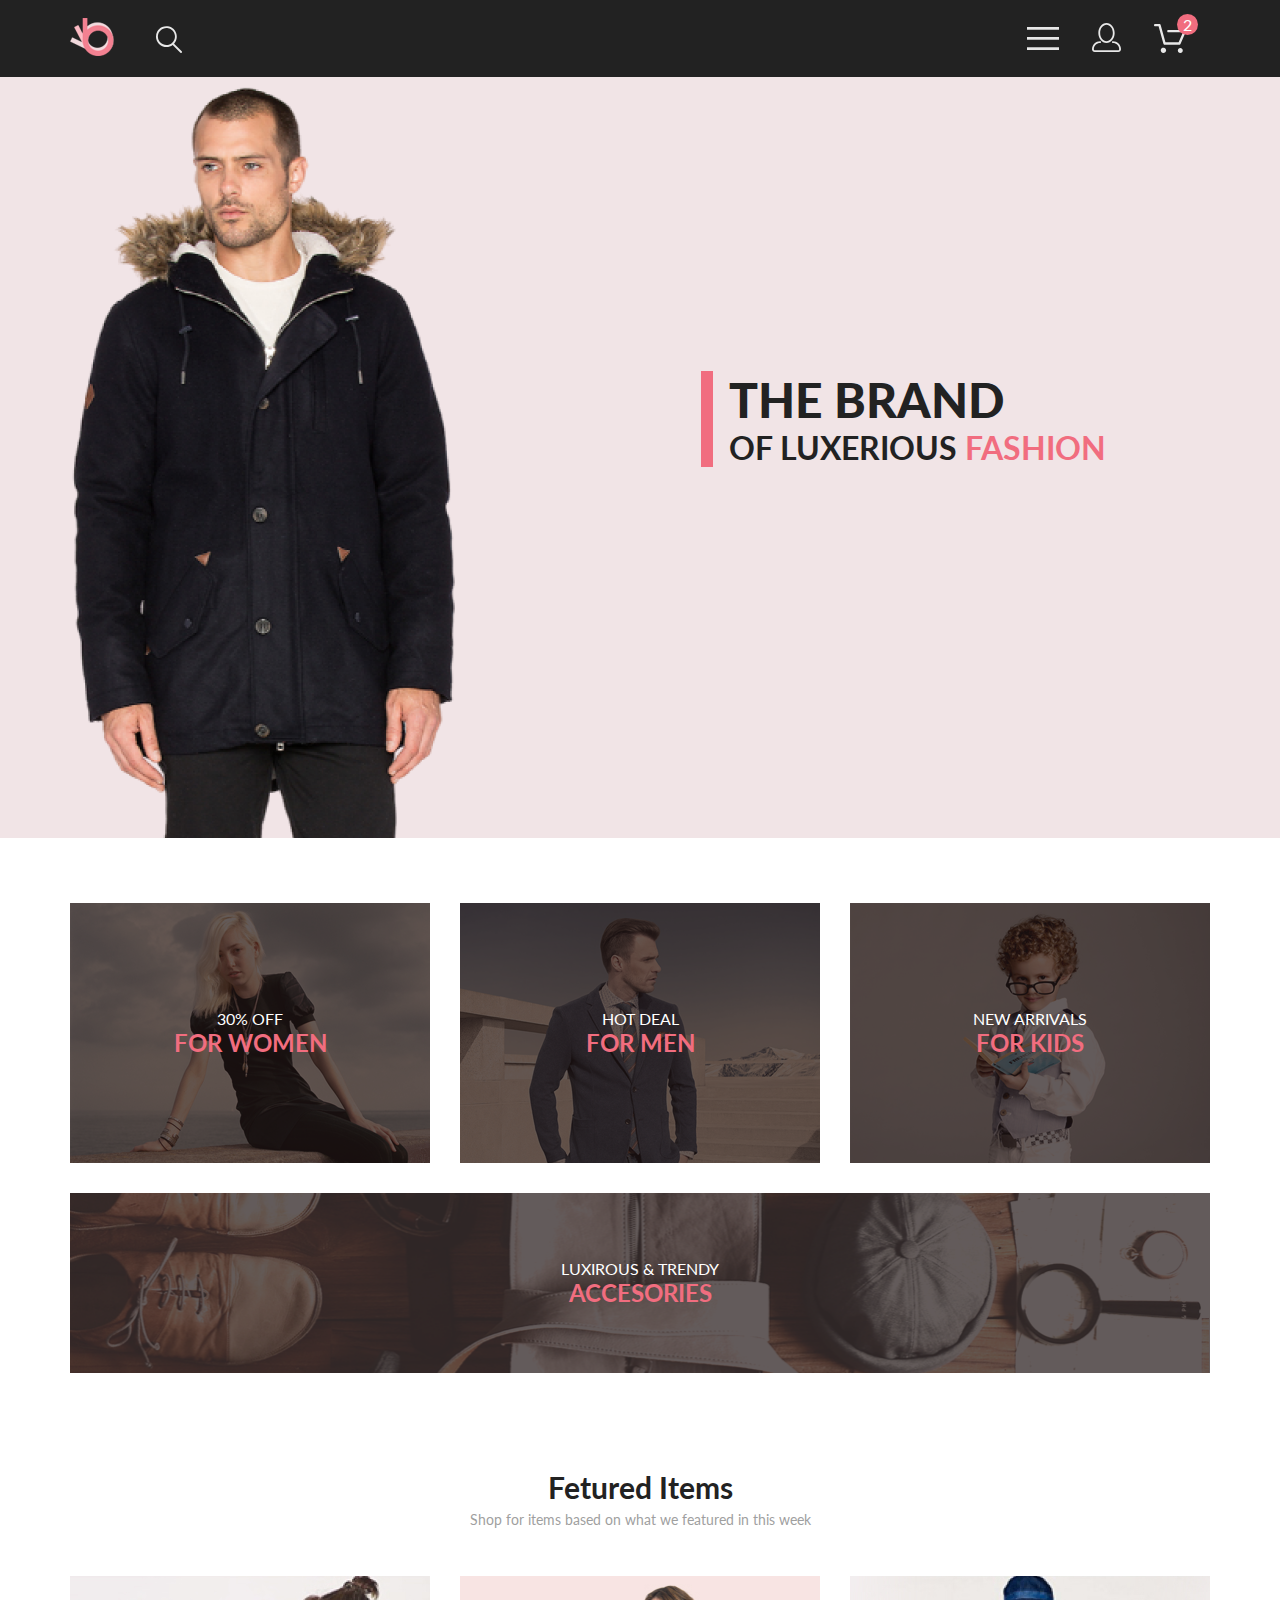
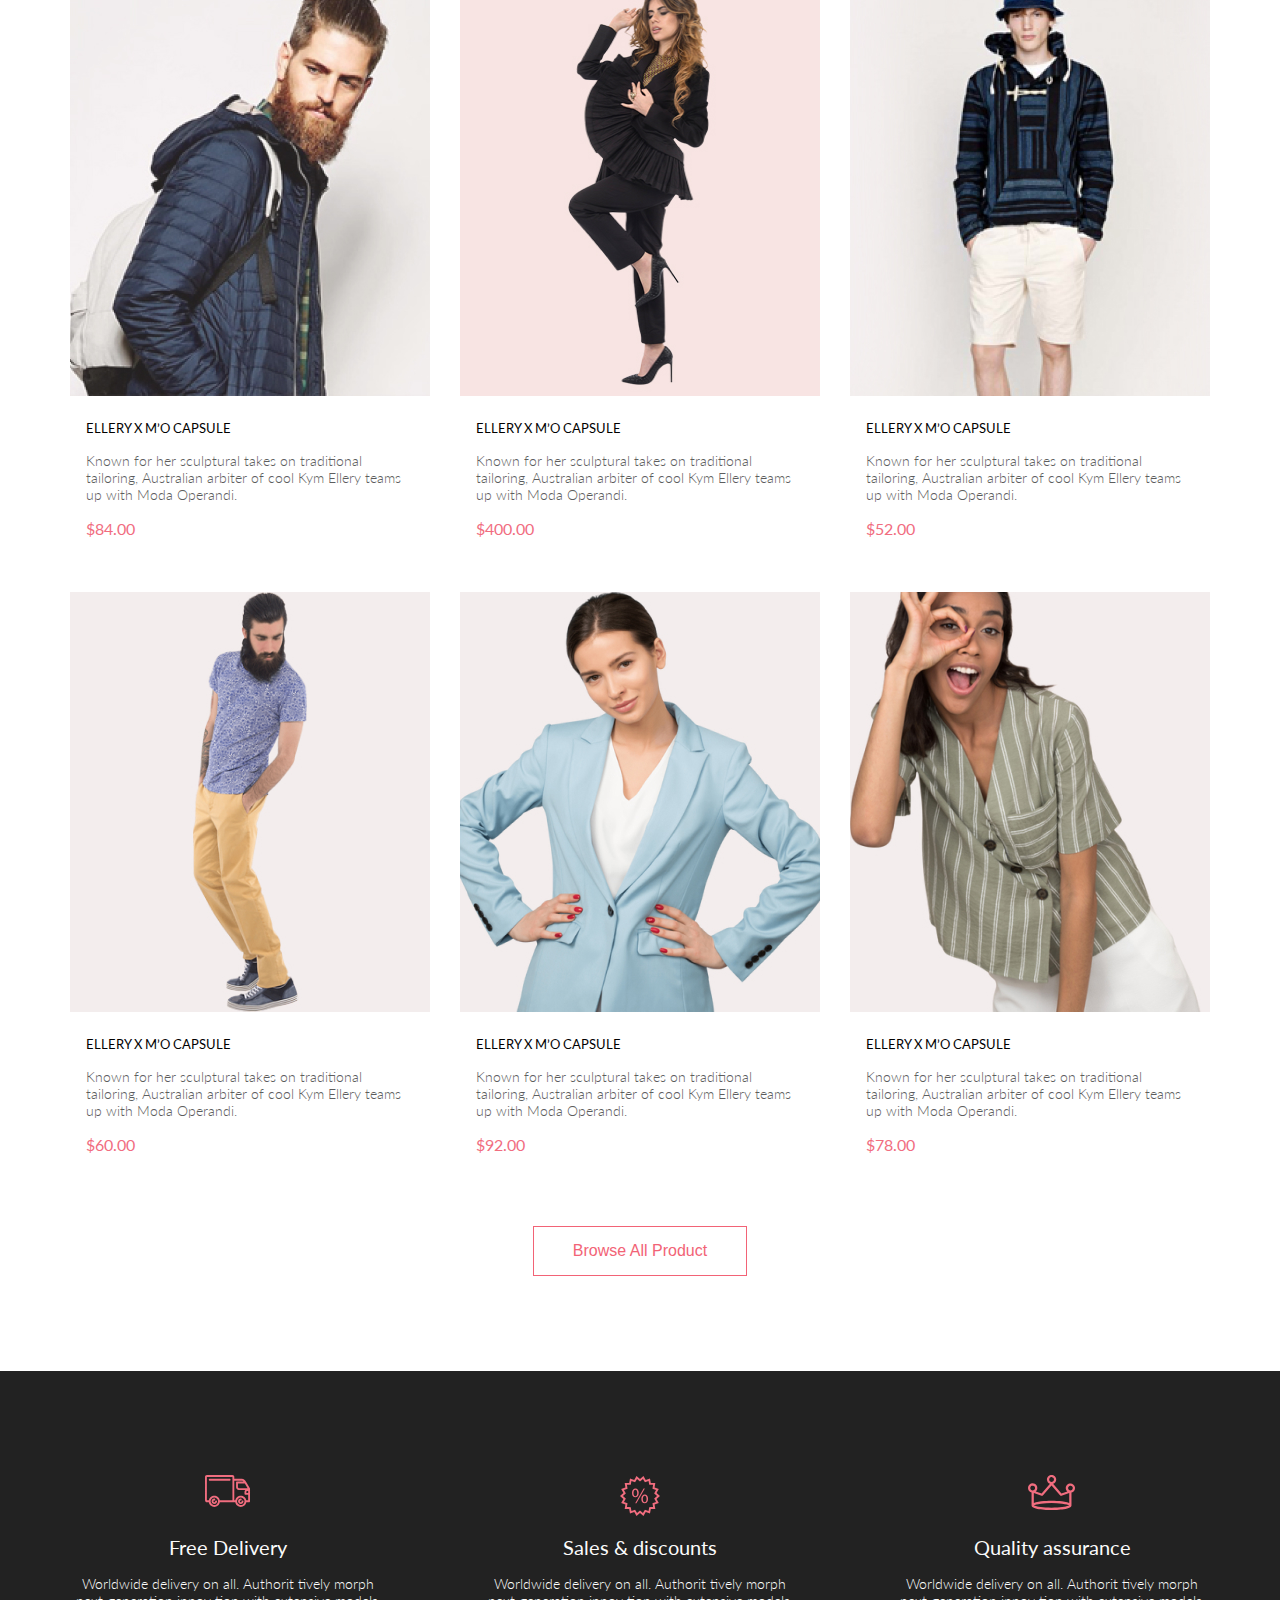
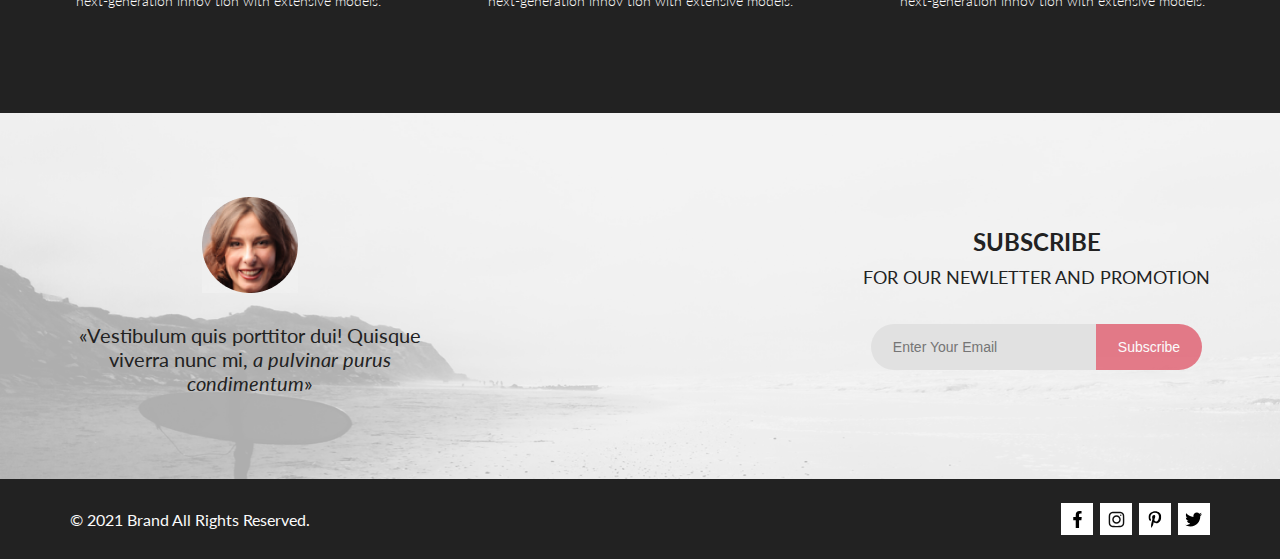
==== commit 64dd4ecb: "add some js" ====
--- a/index.html
+++ b/index.html
@@ -7,6 +7,9 @@
     <link rel="stylesheet" href="/styles/style.css">
     <link href="https://fonts.googleapis.com/css2?family=Lato:wght@300;400;700;900&display=swap" rel="stylesheet">
     <title>Main</title>
+    <script src="dataItems.js" defer></script>
+    <script src="main.js" defer></script>
+
 </head>
 
 <body>
@@ -119,138 +122,27 @@
             <p>Shop for items based on&nbsp;what we&nbsp;featured in&nbsp;this week</p>
         </article>
         <div class="items">
-            <a href="/pages/product.html">
+            <div class="tempalteItem" style="display: none;">
                 <div class="item">
                     <div class="hover-container">
-                        <button class="browse-all to-cart"><svg xmlns="http://www.w3.org/2000/svg" width="27"
-                                height="25" viewBox="0 0 27 25" fill="none">
+                        <button class="browse-all to-cart"><a href="pages/cart.html"></a><svg
+                                xmlns="http://www.w3.org/2000/svg" width="27" height="25" viewBox="0 0 27 25"
+                                fill="none">
                                 <path
                                     d="M5.49847 22.185C5.50635 21.752 5.64091 21.3309 5.88519 20.9748C6.12947 20.6186 6.47261 20.3431 6.87158 20.1828C7.27055 20.0226 7.7076 19.9848 8.12781 20.0741C8.54802 20.1635 8.93269 20.376 9.23358 20.685C9.53447 20.994 9.73817 21.3857 9.81909 21.811C9.90002 22.2363 9.85453 22.6763 9.68842 23.0756C9.52231 23.475 9.24296 23.8161 8.88538 24.0559C8.52779 24.2957 8.10791 24.4237 7.67847 24.4237C7.38955 24.4211 7.10399 24.3611 6.83807 24.2472C6.57216 24.1333 6.3311 23.9676 6.12866 23.7597C5.92623 23.5518 5.76639 23.3057 5.65826 23.0355C5.55013 22.7653 5.49584 22.4763 5.49847 22.185ZM21.3045 24.4237C20.8711 24.4303 20.4453 24.3087 20.0797 24.074C19.7141 23.8393 19.4247 23.5017 19.2471 23.103C19.0696 22.7042 19.0117 22.2618 19.0806 21.8303C19.1496 21.3988 19.3423 20.9971 19.6351 20.6748C19.9278 20.3524 20.3077 20.1236 20.728 20.0165C21.1482 19.9095 21.5903 19.929 21.9997 20.0724C22.4091 20.2159 22.7679 20.4771 23.0317 20.8238C23.2956 21.1706 23.453 21.5877 23.4845 22.0236C23.5269 22.6155 23.3369 23.2004 22.9555 23.6523C22.7706 23.8745 22.5436 24.0574 22.2877 24.1901C22.0319 24.3227 21.7524 24.4025 21.4655 24.4247L21.3045 24.4237ZM8.59351 17.4855C8.38116 17.4851 8.17488 17.414 8.00671 17.2833C7.83855 17.1525 7.71792 16.9694 7.66351 16.7624L3.73651 2.19527H0.978516C0.719001 2.19527 0.470064 2.09128 0.28656 1.90622C0.103056 1.72116 0 1.47018 0 1.20847C0 0.946764 0.103056 0.695782 0.28656 0.510726C0.470064 0.325669 0.719001 0.22168 0.978516 0.22168H4.45752C4.66982 0.222254 4.876 0.293463 5.04413 0.424184C5.21226 0.554905 5.33295 0.737883 5.38751 0.944787L9.31451 15.5119H20.0185L23.5765 7.12665H11.7185C11.459 7.12665 11.2101 7.02266 11.0266 6.83761C10.8431 6.65255 10.74 6.40157 10.74 6.13986C10.74 5.87815 10.8431 5.62717 11.0266 5.44211C11.2101 5.25705 11.459 5.15306 11.7185 5.15306H25.0535C25.2131 5.15352 25.3701 5.19451 25.5099 5.27223C25.6497 5.34995 25.7679 5.46195 25.8535 5.59784C25.9413 5.73569 25.9945 5.89303 26.0084 6.05627C26.0224 6.21951 25.9966 6.38368 25.9335 6.53465L21.5425 16.8935C21.469 17.0684 21.3462 17.2177 21.1895 17.3229C21.0327 17.4281 20.8488 17.4846 20.6605 17.4855H8.59351Z"
                                     fill="#EF5B70" />
                             </svg>Add to&nbsp;Cart</button>
+                        <a href="pages/product.html"></a>
                     </div>
-                    <img src="/img/item1.jpg" alt="">
+                    <img src="" alt="">
                     <article class="item-content">
-                        <h4>ELLERY X&nbsp;M&rsquo;O CAPSULE</h4>
-                        <p>Known for her sculptural takes on&nbsp;traditional tailoring, Australian arbiter of&nbsp;cool
-                            Kym
-                            Ellery
-                            teams
-                            up&nbsp;with Moda Operandi.</p>
-                        <p class="price">$52.00</p>
+                        <h4></h4>
+                        <p></p>
+                        <p class="price"></p>
                     </article>
                 </div>
-            </a>
-            <a href="/pages/product.html">
-                <div class="item">
-                    <div class="hover-container">
-                        <button class="browse-all to-cart"><svg xmlns="http://www.w3.org/2000/svg" width="27"
-                                height="25" viewBox="0 0 27 25" fill="none">
-                                <path
-                                    d="M5.49847 22.185C5.50635 21.752 5.64091 21.3309 5.88519 20.9748C6.12947 20.6186 6.47261 20.3431 6.87158 20.1828C7.27055 20.0226 7.7076 19.9848 8.12781 20.0741C8.54802 20.1635 8.93269 20.376 9.23358 20.685C9.53447 20.994 9.73817 21.3857 9.81909 21.811C9.90002 22.2363 9.85453 22.6763 9.68842 23.0756C9.52231 23.475 9.24296 23.8161 8.88538 24.0559C8.52779 24.2957 8.10791 24.4237 7.67847 24.4237C7.38955 24.4211 7.10399 24.3611 6.83807 24.2472C6.57216 24.1333 6.3311 23.9676 6.12866 23.7597C5.92623 23.5518 5.76639 23.3057 5.65826 23.0355C5.55013 22.7653 5.49584 22.4763 5.49847 22.185ZM21.3045 24.4237C20.8711 24.4303 20.4453 24.3087 20.0797 24.074C19.7141 23.8393 19.4247 23.5017 19.2471 23.103C19.0696 22.7042 19.0117 22.2618 19.0806 21.8303C19.1496 21.3988 19.3423 20.9971 19.6351 20.6748C19.9278 20.3524 20.3077 20.1236 20.728 20.0165C21.1482 19.9095 21.5903 19.929 21.9997 20.0724C22.4091 20.2159 22.7679 20.4771 23.0317 20.8238C23.2956 21.1706 23.453 21.5877 23.4845 22.0236C23.5269 22.6155 23.3369 23.2004 22.9555 23.6523C22.7706 23.8745 22.5436 24.0574 22.2877 24.1901C22.0319 24.3227 21.7524 24.4025 21.4655 24.4247L21.3045 24.4237ZM8.59351 17.4855C8.38116 17.4851 8.17488 17.414 8.00671 17.2833C7.83855 17.1525 7.71792 16.9694 7.66351 16.7624L3.73651 2.19527H0.978516C0.719001 2.19527 0.470064 2.09128 0.28656 1.90622C0.103056 1.72116 0 1.47018 0 1.20847C0 0.946764 0.103056 0.695782 0.28656 0.510726C0.470064 0.325669 0.719001 0.22168 0.978516 0.22168H4.45752C4.66982 0.222254 4.876 0.293463 5.04413 0.424184C5.21226 0.554905 5.33295 0.737883 5.38751 0.944787L9.31451 15.5119H20.0185L23.5765 7.12665H11.7185C11.459 7.12665 11.2101 7.02266 11.0266 6.83761C10.8431 6.65255 10.74 6.40157 10.74 6.13986C10.74 5.87815 10.8431 5.62717 11.0266 5.44211C11.2101 5.25705 11.459 5.15306 11.7185 5.15306H25.0535C25.2131 5.15352 25.3701 5.19451 25.5099 5.27223C25.6497 5.34995 25.7679 5.46195 25.8535 5.59784C25.9413 5.73569 25.9945 5.89303 26.0084 6.05627C26.0224 6.21951 25.9966 6.38368 25.9335 6.53465L21.5425 16.8935C21.469 17.0684 21.3462 17.2177 21.1895 17.3229C21.0327 17.4281 20.8488 17.4846 20.6605 17.4855H8.59351Z"
-                                    fill="#EF5B70" />
-                            </svg>Add to&nbsp;Cart</button>
-                    </div>
-                    <img src="/img/item2.jpg" alt="">
-                    <article class="item-content">
-                        <h4>ELLERY X&nbsp;M&rsquo;O CAPSULE</h4>
-                        <p>Known for her sculptural takes on&nbsp;traditional tailoring, Australian arbiter of&nbsp;cool
-                            Kym
-                            Ellery
-                            teams
-                            up&nbsp;with Moda Operandi.</p>
-                        <p class="price">$52.00</p>
-                    </article>
-                </div>
-            </a>
-            <a href="/pages/product.html">
-                <div class="item">
-                    <div class="hover-container">
-                        <button class="browse-all to-cart"><svg xmlns="http://www.w3.org/2000/svg" width="27"
-                                height="25" viewBox="0 0 27 25" fill="none">
-                                <path
-                                    d="M5.49847 22.185C5.50635 21.752 5.64091 21.3309 5.88519 20.9748C6.12947 20.6186 6.47261 20.3431 6.87158 20.1828C7.27055 20.0226 7.7076 19.9848 8.12781 20.0741C8.54802 20.1635 8.93269 20.376 9.23358 20.685C9.53447 20.994 9.73817 21.3857 9.81909 21.811C9.90002 22.2363 9.85453 22.6763 9.68842 23.0756C9.52231 23.475 9.24296 23.8161 8.88538 24.0559C8.52779 24.2957 8.10791 24.4237 7.67847 24.4237C7.38955 24.4211 7.10399 24.3611 6.83807 24.2472C6.57216 24.1333 6.3311 23.9676 6.12866 23.7597C5.92623 23.5518 5.76639 23.3057 5.65826 23.0355C5.55013 22.7653 5.49584 22.4763 5.49847 22.185ZM21.3045 24.4237C20.8711 24.4303 20.4453 24.3087 20.0797 24.074C19.7141 23.8393 19.4247 23.5017 19.2471 23.103C19.0696 22.7042 19.0117 22.2618 19.0806 21.8303C19.1496 21.3988 19.3423 20.9971 19.6351 20.6748C19.9278 20.3524 20.3077 20.1236 20.728 20.0165C21.1482 19.9095 21.5903 19.929 21.9997 20.0724C22.4091 20.2159 22.7679 20.4771 23.0317 20.8238C23.2956 21.1706 23.453 21.5877 23.4845 22.0236C23.5269 22.6155 23.3369 23.2004 22.9555 23.6523C22.7706 23.8745 22.5436 24.0574 22.2877 24.1901C22.0319 24.3227 21.7524 24.4025 21.4655 24.4247L21.3045 24.4237ZM8.59351 17.4855C8.38116 17.4851 8.17488 17.414 8.00671 17.2833C7.83855 17.1525 7.71792 16.9694 7.66351 16.7624L3.73651 2.19527H0.978516C0.719001 2.19527 0.470064 2.09128 0.28656 1.90622C0.103056 1.72116 0 1.47018 0 1.20847C0 0.946764 0.103056 0.695782 0.28656 0.510726C0.470064 0.325669 0.719001 0.22168 0.978516 0.22168H4.45752C4.66982 0.222254 4.876 0.293463 5.04413 0.424184C5.21226 0.554905 5.33295 0.737883 5.38751 0.944787L9.31451 15.5119H20.0185L23.5765 7.12665H11.7185C11.459 7.12665 11.2101 7.02266 11.0266 6.83761C10.8431 6.65255 10.74 6.40157 10.74 6.13986C10.74 5.87815 10.8431 5.62717 11.0266 5.44211C11.2101 5.25705 11.459 5.15306 11.7185 5.15306H25.0535C25.2131 5.15352 25.3701 5.19451 25.5099 5.27223C25.6497 5.34995 25.7679 5.46195 25.8535 5.59784C25.9413 5.73569 25.9945 5.89303 26.0084 6.05627C26.0224 6.21951 25.9966 6.38368 25.9335 6.53465L21.5425 16.8935C21.469 17.0684 21.3462 17.2177 21.1895 17.3229C21.0327 17.4281 20.8488 17.4846 20.6605 17.4855H8.59351Z"
-                                    fill="#EF5B70" />
-                            </svg>Add to&nbsp;Cart</button>
-                    </div>
-                    <img src="/img/item3.jpg" alt="">
-                    <article class="item-content">
-                        <h4>ELLERY X&nbsp;M&rsquo;O CAPSULE</h4>
-                        <p>Known for her sculptural takes on&nbsp;traditional tailoring, Australian arbiter of&nbsp;cool
-                            Kym
-                            Ellery
-                            teams
-                            up&nbsp;with Moda Operandi.</p>
-                        <p class="price">$52.00</p>
-                    </article>
-                </div>
-            </a>
-            <a href="/pages/product.html">
-                <div class="item">
-                    <div class="hover-container">
-                        <button class="browse-all to-cart"><svg xmlns="http://www.w3.org/2000/svg" width="27"
-                                height="25" viewBox="0 0 27 25" fill="none">
-                                <path
-                                    d="M5.49847 22.185C5.50635 21.752 5.64091 21.3309 5.88519 20.9748C6.12947 20.6186 6.47261 20.3431 6.87158 20.1828C7.27055 20.0226 7.7076 19.9848 8.12781 20.0741C8.54802 20.1635 8.93269 20.376 9.23358 20.685C9.53447 20.994 9.73817 21.3857 9.81909 21.811C9.90002 22.2363 9.85453 22.6763 9.68842 23.0756C9.52231 23.475 9.24296 23.8161 8.88538 24.0559C8.52779 24.2957 8.10791 24.4237 7.67847 24.4237C7.38955 24.4211 7.10399 24.3611 6.83807 24.2472C6.57216 24.1333 6.3311 23.9676 6.12866 23.7597C5.92623 23.5518 5.76639 23.3057 5.65826 23.0355C5.55013 22.7653 5.49584 22.4763 5.49847 22.185ZM21.3045 24.4237C20.8711 24.4303 20.4453 24.3087 20.0797 24.074C19.7141 23.8393 19.4247 23.5017 19.2471 23.103C19.0696 22.7042 19.0117 22.2618 19.0806 21.8303C19.1496 21.3988 19.3423 20.9971 19.6351 20.6748C19.9278 20.3524 20.3077 20.1236 20.728 20.0165C21.1482 19.9095 21.5903 19.929 21.9997 20.0724C22.4091 20.2159 22.7679 20.4771 23.0317 20.8238C23.2956 21.1706 23.453 21.5877 23.4845 22.0236C23.5269 22.6155 23.3369 23.2004 22.9555 23.6523C22.7706 23.8745 22.5436 24.0574 22.2877 24.1901C22.0319 24.3227 21.7524 24.4025 21.4655 24.4247L21.3045 24.4237ZM8.59351 17.4855C8.38116 17.4851 8.17488 17.414 8.00671 17.2833C7.83855 17.1525 7.71792 16.9694 7.66351 16.7624L3.73651 2.19527H0.978516C0.719001 2.19527 0.470064 2.09128 0.28656 1.90622C0.103056 1.72116 0 1.47018 0 1.20847C0 0.946764 0.103056 0.695782 0.28656 0.510726C0.470064 0.325669 0.719001 0.22168 0.978516 0.22168H4.45752C4.66982 0.222254 4.876 0.293463 5.04413 0.424184C5.21226 0.554905 5.33295 0.737883 5.38751 0.944787L9.31451 15.5119H20.0185L23.5765 7.12665H11.7185C11.459 7.12665 11.2101 7.02266 11.0266 6.83761C10.8431 6.65255 10.74 6.40157 10.74 6.13986C10.74 5.87815 10.8431 5.62717 11.0266 5.44211C11.2101 5.25705 11.459 5.15306 11.7185 5.15306H25.0535C25.2131 5.15352 25.3701 5.19451 25.5099 5.27223C25.6497 5.34995 25.7679 5.46195 25.8535 5.59784C25.9413 5.73569 25.9945 5.89303 26.0084 6.05627C26.0224 6.21951 25.9966 6.38368 25.9335 6.53465L21.5425 16.8935C21.469 17.0684 21.3462 17.2177 21.1895 17.3229C21.0327 17.4281 20.8488 17.4846 20.6605 17.4855H8.59351Z"
-                                    fill="#EF5B70" />
-                            </svg>Add to&nbsp;Cart</button>
-                    </div>
-                    <img src="/img/item4.jpg" alt="">
-                    <article class="item-content">
-                        <h4>ELLERY X&nbsp;M&rsquo;O CAPSULE</h4>
-                        <p>Known for her sculptural takes on&nbsp;traditional tailoring, Australian arbiter of&nbsp;cool
-                            Kym
-                            Ellery
-                            teams
-                            up&nbsp;with Moda Operandi.</p>
-                        <p class="price">$52.00</p>
-                    </article>
-                </div>
-            </a>
-            <a href="/pages/product.html">
-                <div class="item">
-                    <div class="hover-container">
-                        <button class="browse-all to-cart"><svg xmlns="http://www.w3.org/2000/svg" width="27"
-                                height="25" viewBox="0 0 27 25" fill="none">
-                                <path
-                                    d="M5.49847 22.185C5.50635 21.752 5.64091 21.3309 5.88519 20.9748C6.12947 20.6186 6.47261 20.3431 6.87158 20.1828C7.27055 20.0226 7.7076 19.9848 8.12781 20.0741C8.54802 20.1635 8.93269 20.376 9.23358 20.685C9.53447 20.994 9.73817 21.3857 9.81909 21.811C9.90002 22.2363 9.85453 22.6763 9.68842 23.0756C9.52231 23.475 9.24296 23.8161 8.88538 24.0559C8.52779 24.2957 8.10791 24.4237 7.67847 24.4237C7.38955 24.4211 7.10399 24.3611 6.83807 24.2472C6.57216 24.1333 6.3311 23.9676 6.12866 23.7597C5.92623 23.5518 5.76639 23.3057 5.65826 23.0355C5.55013 22.7653 5.49584 22.4763 5.49847 22.185ZM21.3045 24.4237C20.8711 24.4303 20.4453 24.3087 20.0797 24.074C19.7141 23.8393 19.4247 23.5017 19.2471 23.103C19.0696 22.7042 19.0117 22.2618 19.0806 21.8303C19.1496 21.3988 19.3423 20.9971 19.6351 20.6748C19.9278 20.3524 20.3077 20.1236 20.728 20.0165C21.1482 19.9095 21.5903 19.929 21.9997 20.0724C22.4091 20.2159 22.7679 20.4771 23.0317 20.8238C23.2956 21.1706 23.453 21.5877 23.4845 22.0236C23.5269 22.6155 23.3369 23.2004 22.9555 23.6523C22.7706 23.8745 22.5436 24.0574 22.2877 24.1901C22.0319 24.3227 21.7524 24.4025 21.4655 24.4247L21.3045 24.4237ZM8.59351 17.4855C8.38116 17.4851 8.17488 17.414 8.00671 17.2833C7.83855 17.1525 7.71792 16.9694 7.66351 16.7624L3.73651 2.19527H0.978516C0.719001 2.19527 0.470064 2.09128 0.28656 1.90622C0.103056 1.72116 0 1.47018 0 1.20847C0 0.946764 0.103056 0.695782 0.28656 0.510726C0.470064 0.325669 0.719001 0.22168 0.978516 0.22168H4.45752C4.66982 0.222254 4.876 0.293463 5.04413 0.424184C5.21226 0.554905 5.33295 0.737883 5.38751 0.944787L9.31451 15.5119H20.0185L23.5765 7.12665H11.7185C11.459 7.12665 11.2101 7.02266 11.0266 6.83761C10.8431 6.65255 10.74 6.40157 10.74 6.13986C10.74 5.87815 10.8431 5.62717 11.0266 5.44211C11.2101 5.25705 11.459 5.15306 11.7185 5.15306H25.0535C25.2131 5.15352 25.3701 5.19451 25.5099 5.27223C25.6497 5.34995 25.7679 5.46195 25.8535 5.59784C25.9413 5.73569 25.9945 5.89303 26.0084 6.05627C26.0224 6.21951 25.9966 6.38368 25.9335 6.53465L21.5425 16.8935C21.469 17.0684 21.3462 17.2177 21.1895 17.3229C21.0327 17.4281 20.8488 17.4846 20.6605 17.4855H8.59351Z"
-                                    fill="#EF5B70" />
-                            </svg>Add to&nbsp;Cart</button>
-                    </div>
-                    <img src="/img/item5.jpg" alt="">
-                    <article class="item-content">
-                        <h4>ELLERY X&nbsp;M&rsquo;O CAPSULE</h4>
-                        <p>Known for her sculptural takes on&nbsp;traditional tailoring, Australian arbiter of&nbsp;cool
-                            Kym
-                            Ellery
-                            teams
-                            up&nbsp;with Moda Operandi.</p>
-                        <p class="price">$52.00</p>
-                    </article>
-                </div>
-            </a>
-            <a href="/pages/product.html">
-                <div class="item">
-                    <div class="hover-container">
-                        <button class="browse-all to-cart"><svg xmlns="http://www.w3.org/2000/svg" width="27"
-                                height="25" viewBox="0 0 27 25" fill="none">
-                                <path
-                                    d="M5.49847 22.185C5.50635 21.752 5.64091 21.3309 5.88519 20.9748C6.12947 20.6186 6.47261 20.3431 6.87158 20.1828C7.27055 20.0226 7.7076 19.9848 8.12781 20.0741C8.54802 20.1635 8.93269 20.376 9.23358 20.685C9.53447 20.994 9.73817 21.3857 9.81909 21.811C9.90002 22.2363 9.85453 22.6763 9.68842 23.0756C9.52231 23.475 9.24296 23.8161 8.88538 24.0559C8.52779 24.2957 8.10791 24.4237 7.67847 24.4237C7.38955 24.4211 7.10399 24.3611 6.83807 24.2472C6.57216 24.1333 6.3311 23.9676 6.12866 23.7597C5.92623 23.5518 5.76639 23.3057 5.65826 23.0355C5.55013 22.7653 5.49584 22.4763 5.49847 22.185ZM21.3045 24.4237C20.8711 24.4303 20.4453 24.3087 20.0797 24.074C19.7141 23.8393 19.4247 23.5017 19.2471 23.103C19.0696 22.7042 19.0117 22.2618 19.0806 21.8303C19.1496 21.3988 19.3423 20.9971 19.6351 20.6748C19.9278 20.3524 20.3077 20.1236 20.728 20.0165C21.1482 19.9095 21.5903 19.929 21.9997 20.0724C22.4091 20.2159 22.7679 20.4771 23.0317 20.8238C23.2956 21.1706 23.453 21.5877 23.4845 22.0236C23.5269 22.6155 23.3369 23.2004 22.9555 23.6523C22.7706 23.8745 22.5436 24.0574 22.2877 24.1901C22.0319 24.3227 21.7524 24.4025 21.4655 24.4247L21.3045 24.4237ZM8.59351 17.4855C8.38116 17.4851 8.17488 17.414 8.00671 17.2833C7.83855 17.1525 7.71792 16.9694 7.66351 16.7624L3.73651 2.19527H0.978516C0.719001 2.19527 0.470064 2.09128 0.28656 1.90622C0.103056 1.72116 0 1.47018 0 1.20847C0 0.946764 0.103056 0.695782 0.28656 0.510726C0.470064 0.325669 0.719001 0.22168 0.978516 0.22168H4.45752C4.66982 0.222254 4.876 0.293463 5.04413 0.424184C5.21226 0.554905 5.33295 0.737883 5.38751 0.944787L9.31451 15.5119H20.0185L23.5765 7.12665H11.7185C11.459 7.12665 11.2101 7.02266 11.0266 6.83761C10.8431 6.65255 10.74 6.40157 10.74 6.13986C10.74 5.87815 10.8431 5.62717 11.0266 5.44211C11.2101 5.25705 11.459 5.15306 11.7185 5.15306H25.0535C25.2131 5.15352 25.3701 5.19451 25.5099 5.27223C25.6497 5.34995 25.7679 5.46195 25.8535 5.59784C25.9413 5.73569 25.9945 5.89303 26.0084 6.05627C26.0224 6.21951 25.9966 6.38368 25.9335 6.53465L21.5425 16.8935C21.469 17.0684 21.3462 17.2177 21.1895 17.3229C21.0327 17.4281 20.8488 17.4846 20.6605 17.4855H8.59351Z"
-                                    fill="#EF5B70" />
-                            </svg>Add to&nbsp;Cart</button>
-                    </div>
-                    <img src="/img/item6.jpg" alt="">
-                    <article class="item-content">
-                        <h4>ELLERY X&nbsp;M&rsquo;O CAPSULE</h4>
-                        <p>Known for her sculptural takes on&nbsp;traditional tailoring, Australian arbiter of&nbsp;cool
-                            Kym
-                            Ellery
-                            teams
-                            up&nbsp;with Moda Operandi.</p>
-                        <p class="price">$52.00</p>
-                    </article>
-                </div>
-            </a>
+            </div>
+
         </div>
         <a href="/pages/catalog.html"><button class="browse-all">Browse All Product</button></a>
     </div>
--- a/styles/style.css
+++ b/styles/style.css
@@ -760,6 +760,10 @@
   position: relative;
   transition: 0.2s ease-in-out;
 }
+.cart-item-img {
+  width: 262px;
+  height: 306px;
+}
 .cart-item-content {
   display: flex;
   flex-flow: column wrap;
@@ -1163,18 +1167,22 @@
 
 .img-bg1 {
   background: url("/img/category1.png");
+  background-size: cover;
 }
 
 .img-bg2 {
   background: url("/img/category2.png");
+  background-size: cover;
 }
 
 .img-bg3 {
   background: url("/img/category3.png");
+  background-size: cover;
 }
 
 .img-bg4 {
   background: url("/img/category4.png") no-repeat;
+  background-size: cover;
 }
 
 /* .category {
